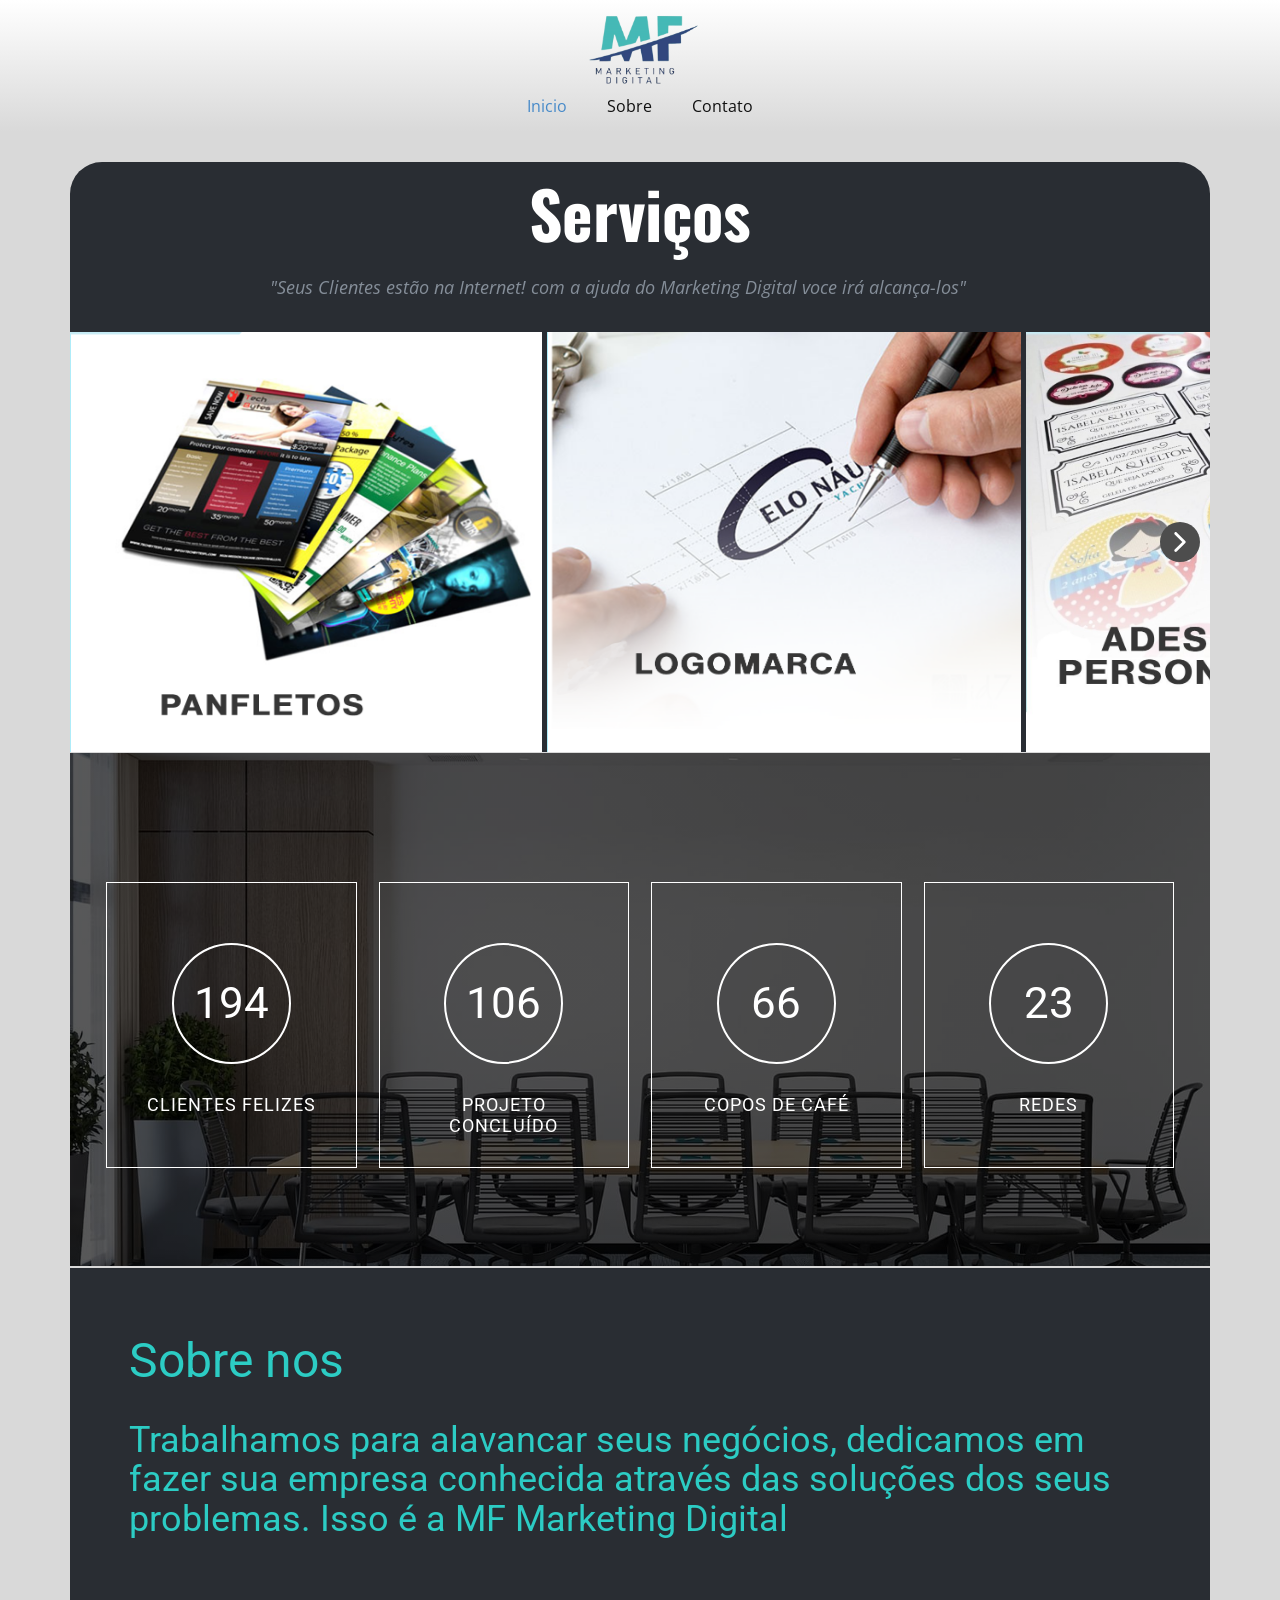
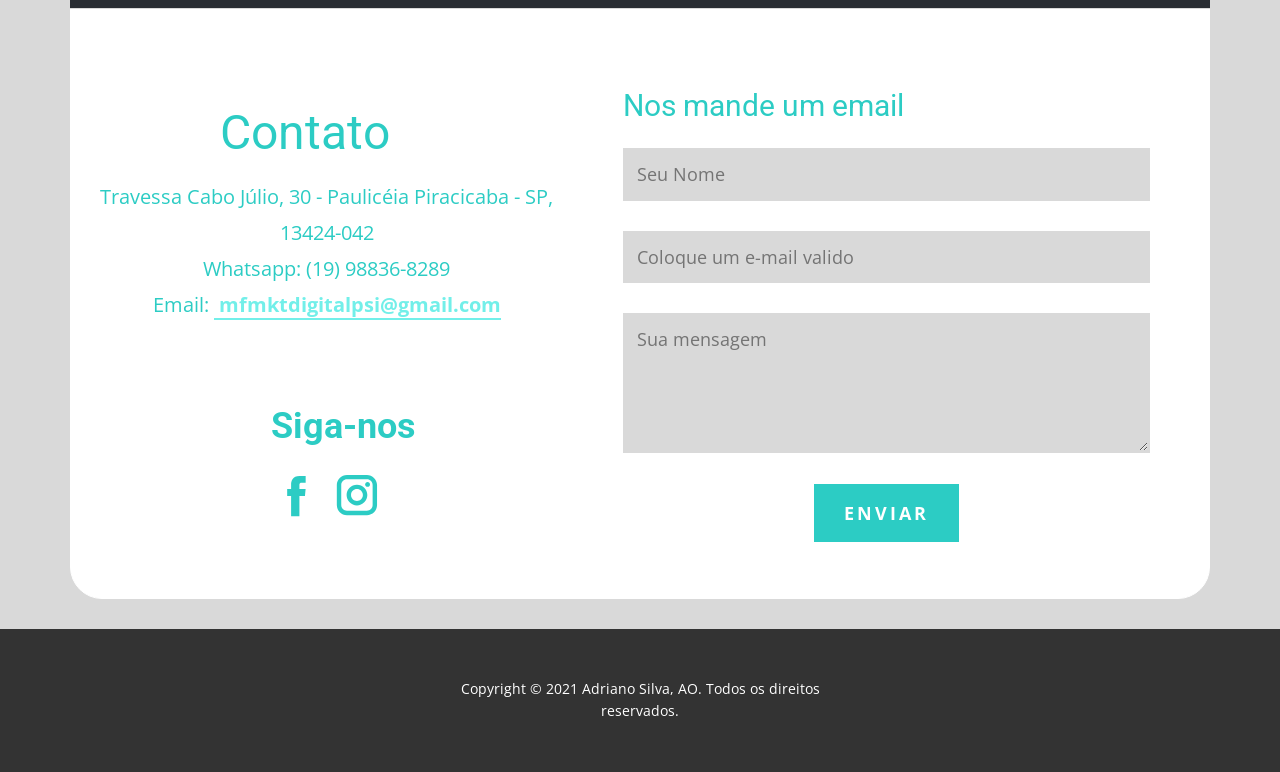
==== Index.html @ 83b1f192 "Add files via upload" ====
<!DOCTYPE html>
<html style="font-size: 16px;"><head>
    <meta name="viewport" content="width=device-width, initial-scale=1.0">
    <meta charset="utf-8">
    <meta name="keywords" content="Serviços, Sobre nos, Trabalhamos para alavancar seus negócios, dedicamos em fazer sua empresa conhecida através das soluções dos seus problemas. Isso é a MF Marketing Digital, ​, Contato, Siga-nos">
    <meta name="description" content="MF - Marketing Digital e publicidade">
    <meta name="page_type" content="np-template-header-footer-from-plugin">
    <title>MF - Marketing Digital</title>
    <link rel="stylesheet" href="MK.css" media="screen">
<link rel="stylesheet" href="MF---Marketing-Digital.css" media="screen">
    <script class="u-script" type="text/javascript" src="jquery.js" defer=""></script>
    <script class="u-script" type="text/javascript" src="MK.js" defer=""></script>
    <meta property="og:title" content="MF - Marketing Digital e publicidade">
    <meta property="og:description" content="MF - Marketing Digital e publicidade">
    <meta property="og:image" content="images/Logo.jpg">
    <link id="u-theme-google-font" rel="stylesheet" href="https://fonts.googleapis.com/css?family=Roboto:100,100i,300,300i,400,400i,500,500i,700,700i,900,900i|Open+Sans:300,300i,400,400i,600,600i,700,700i,800,800i">
    <link id="u-page-google-font" rel="stylesheet" href="https://fonts.googleapis.com/css?family=Oswald:200,300,400,500,600,700">
    
    
    
    
    
    <script type="application/ld+json">{
		"@context": "http://schema.org",
		"@type": "Organization",
		"name": "",
		"logo": "images/Logo-removebg.png"
}</script>
    <meta name="theme-color" content="#478ac9">
    <meta property="og:type" content="website">
  </head>
  <body class="u-body"><header class="u-clearfix u-grey-80 u-header u-sticky u-header" id="sec-25a2"><div class="u-container-style u-expanded-width u-gradient u-group u-shape-rectangle u-group-1">
        <div class="u-container-layout u-valign-middle u-container-layout-1">
          <a href="MF---Marketing-Digital.html#carousel_4447" data-page-id="760018340" class="u-image u-logo u-image-1" data-image-width="704" data-image-height="489" title="Logo">
            <img src="images/Logo-removebg.png" class="u-logo-image u-logo-image-1" data-image-width="115.2498">
          </a>
          <nav class="u-menu u-menu-dropdown u-offcanvas u-menu-1">
            <div class="menu-collapse" style="font-size: 1rem; letter-spacing: 0px;">
              <a class="u-button-style u-custom-left-right-menu-spacing u-custom-padding-bottom u-custom-top-bottom-menu-spacing u-nav-link u-text-active-palette-1-base u-text-hover-palette-2-base" href="#">
                <svg><use xmlns:xlink="http://www.w3.org/1999/xlink" xlink:href="#menu-hamburger"></use></svg>
                <svg version="1.1" xmlns="http://www.w3.org/2000/svg" xmlns:xlink="http://www.w3.org/1999/xlink"><defs><symbol id="menu-hamburger" viewBox="0 0 16 16" style="width: 16px; height: 16px;"><rect y="1" width="16" height="2"></rect><rect y="7" width="16" height="2"></rect><rect y="13" width="16" height="2"></rect>
</symbol>
</defs></svg>
              </a>
            </div>
            <div class="u-custom-menu u-nav-container">
              <ul class="u-nav u-unstyled u-nav-1"><li class="u-nav-item"><a class="u-button-style u-nav-link u-text-active-palette-1-base u-text-hover-palette-2-base" href="MF---Marketing-Digital.html#carousel_4447" data-page-id="760018340" style="padding: 10px 20px;">Inicio</a>
</li><li class="u-nav-item"><a class="u-button-style u-nav-link u-text-active-palette-1-base u-text-hover-palette-2-base" href="MF---Marketing-Digital.html#carousel_a052" data-page-id="760018340" style="padding: 10px 20px;">Sobre</a>
</li><li class="u-nav-item"><a class="u-button-style u-nav-link u-text-active-palette-1-base u-text-hover-palette-2-base" href="MF---Marketing-Digital.html#carousel_92d1" data-page-id="760018340" style="padding: 10px 20px;">Contato</a>
</li></ul>
            </div>
            <div class="u-custom-menu u-nav-container-collapse">
              <div class="u-black u-container-style u-inner-container-layout u-opacity u-opacity-95 u-sidenav">
                <div class="u-sidenav-overflow">
                  <div class="u-menu-close"></div>
                  <ul class="u-align-center u-nav u-popupmenu-items u-unstyled u-nav-2"><li class="u-nav-item"><a class="u-button-style u-nav-link" href="MF---Marketing-Digital.html#carousel_4447" data-page-id="760018340" style="padding: 10px 20px;">Inicio</a>
</li><li class="u-nav-item"><a class="u-button-style u-nav-link" href="MF---Marketing-Digital.html#carousel_a052" data-page-id="760018340" style="padding: 10px 20px;">Sobre</a>
</li><li class="u-nav-item"><a class="u-button-style u-nav-link" href="MF---Marketing-Digital.html#carousel_92d1" data-page-id="760018340" style="padding: 10px 20px;">Contato</a>
</li></ul>
                </div>
              </div>
              <div class="u-black u-menu-overlay u-opacity u-opacity-70"></div>
            </div>
          </nav>
        </div>
      </div></header>
    <section class="u-align-center u-clearfix u-grey-15 u-section-1" id="carousel_4447">
      <div class="u-clearfix u-sheet u-sheet-1">
        <div class="u-container-style u-expanded-width u-group u-palette-5-dark-3 u-radius-32 u-shape-round u-group-1">
          <div class="u-container-layout u-container-layout-1">
            <h1 class="u-custom-font u-font-oswald u-text u-text-default u-text-1"><b>Serviços</b>
            </h1>
            <p class="u-text u-text-palette-5-dark-1 u-text-2"> "Seus Clientes estão na Internet! com a ajuda do Marketing Digital voce irá alcança-los"</p>
            <div class="u-align-left u-expanded-width u-gallery u-layout-horizontal u-lightbox u-show-text-on-hover u-gallery-1" id="carousel-d377">
              <div class="u-gallery-inner u-gallery-inner-1" role="listbox"><div class="u-effect-fade u-gallery-item u-shape-rectangle u-valign-middle u-gallery-item-1"><div class="u-back-slide" data-image-width="1024" data-image-height="911"><img class="u-back-image" src="images/planfletos.png" alt="Planfetos">
</div><div class="u-align-center u-over-slide u-shading u-valign-middle u-over-slide-1"><h3 class="u-gallery-heading" style="text-transform: uppercase; margin-right: auto; margin-left: auto; width: 166px;">Planfetos</h3><p class="u-gallery-text" style="margin-right: auto; margin-left: auto; width: 1100px;"></p>
</div>
</div><div class="u-effect-fade u-gallery-item u-shape-rectangle u-valign-middle u-gallery-item-2"><div class="u-back-slide" data-image-width="1027" data-image-height="910"><img class="u-back-image" src="images/logomarca.png" alt="Logo Marca">
</div><div class="u-align-center u-over-slide u-shading u-valign-middle u-over-slide-2"><h3 class="u-gallery-heading" style="text-transform: uppercase; margin-right: auto; margin-left: auto; width: 188px;">Logo Marca</h3><p class="u-gallery-text" style="margin-right: auto; margin-left: auto; width: 1100px;"></p>
</div>
</div><div class="u-effect-fade u-gallery-item u-shape-rectangle u-valign-middle u-gallery-item-3"><div class="u-back-slide" data-image-width="1080" data-image-height="985"><img class="u-back-image" src="images/adesivos.jpg" alt="Adesivos personalizados">
</div><div class="u-align-center u-over-slide u-shading u-valign-middle u-over-slide-3"><h3 class="u-gallery-heading" style="text-transform: uppercase; margin-right: auto; margin-left: auto; width: 340px;">Adesivos personalizados</h3><p class="u-gallery-text" style="margin-right: auto; margin-left: auto; width: 1100px;"></p>
</div>
</div><div class="u-effect-fade u-gallery-item u-shape-rectangle u-valign-middle u-gallery-item-4"><div class="u-back-slide" data-image-width="1012" data-image-height="896"><img class="u-back-image" src="images/artescartaz.png" alt="Artes">
</div><div class="u-align-center u-over-slide u-shading u-valign-middle u-over-slide-4"><h3 class="u-gallery-heading" style="text-transform: uppercase; margin-right: auto; margin-left: auto; width: 90px;">Artes</h3><p class="u-gallery-text" style="margin-right: auto; margin-left: auto; width: 1100px;"></p>
</div>
</div><div class="u-effect-fade u-gallery-item u-shape-rectangle u-valign-middle u-gallery-item-5"><div class="u-back-slide" data-image-width="1070" data-image-height="899"><img class="u-back-image" src="images/aumentesuasvendas.png" alt="Pubricidade">
</div><div class="u-align-center u-over-slide u-shading u-valign-middle u-over-slide-5"><h3 class="u-gallery-heading" style="text-transform: uppercase; margin-right: auto; margin-left: auto; width: 187px;">Pubricidade</h3><p class="u-gallery-text" style="margin-right: auto; margin-left: auto; width: 1100px;"></p>
</div>
</div><div class="u-effect-fade u-gallery-item u-shape-rectangle u-valign-middle u-gallery-item-6"><div class="u-back-slide" data-image-width="1039" data-image-height="918"><img class="u-back-image" src="images/painelfesta.png" alt="Paineis para festas">
</div><div class="u-align-center u-over-slide u-shading u-valign-middle u-over-slide-6"><h3 class="u-gallery-heading" style="text-transform: uppercase; margin-right: auto; margin-left: auto; width: 304px;">Paineis para festas</h3><p class="u-gallery-text" style="margin-right: auto; margin-left: auto; width: 1100px;"></p>
</div>
</div><div class="u-effect-fade u-gallery-item u-shape-rectangle u-valign-middle u-gallery-item-7"><div class="u-back-slide" data-image-width="1080" data-image-height="901"><img class="u-back-image" src="images/divulgao.png" alt="Marketing digital">
</div><div class="u-align-center u-over-slide u-shading u-valign-middle u-over-slide-7"><h3 class="u-gallery-heading" style="text-transform: uppercase; margin-right: auto; margin-left: auto; width: 284px;">Marketing digital</h3><p class="u-gallery-text" style="margin-right: auto; margin-left: auto; width: 1100px;"></p>
</div>
</div><div class="u-effect-fade u-gallery-item u-shape-rectangle u-valign-middle u-gallery-item-8"><div class="u-back-slide" data-image-width="1080" data-image-height="903"><img class="u-back-image" src="images/market.png" alt="Gerenciamento de redes">
</div><div class="u-align-center u-over-slide u-shading u-valign-middle u-over-slide-8"><h3 class="u-gallery-heading" style="text-transform: uppercase; margin-right: auto; margin-left: auto; width: 340px;">Gerenciamento de redes</h3><p class="u-gallery-text" style="margin-right: auto; margin-left: auto; width: 1100px;"></p>
</div>
</div><div class="u-effect-fade u-gallery-item u-shape-rectangle u-valign-middle u-gallery-item-9"><div class="u-back-slide" data-image-width="1080" data-image-height="901"><img class="u-back-image" src="images/divulgao.png" alt="divulgação certa">
</div><div class="u-align-center u-over-slide u-shading u-valign-middle u-over-slide-9"><h3 class="u-gallery-heading" style="text-transform: uppercase; margin-right: auto; margin-left: auto; width: 279px;">divulgação certa</h3><p class="u-gallery-text" style="margin-right: auto; margin-left: auto; width: 1100px;"></p>
</div>
</div></div>
              <a class="u-absolute-vcenter u-gallery-nav u-gallery-nav-prev u-grey-70 u-icon-circle u-opacity u-opacity-70 u-spacing-10 u-text-white u-gallery-nav-1" href="#" role="button">
                <span aria-hidden="true">
                  <svg viewBox="0 0 451.847 451.847"><path d="M97.141,225.92c0-8.095,3.091-16.192,9.259-22.366L300.689,9.27c12.359-12.359,32.397-12.359,44.751,0
c12.354,12.354,12.354,32.388,0,44.748L173.525,225.92l171.903,171.909c12.354,12.354,12.354,32.391,0,44.744
c-12.354,12.365-32.386,12.365-44.745,0l-194.29-194.281C100.226,242.115,97.141,234.018,97.141,225.92z"></path></svg>
                </span>
                <span class="sr-only">
                  <svg viewBox="0 0 451.847 451.847"><path d="M97.141,225.92c0-8.095,3.091-16.192,9.259-22.366L300.689,9.27c12.359-12.359,32.397-12.359,44.751,0
c12.354,12.354,12.354,32.388,0,44.748L173.525,225.92l171.903,171.909c12.354,12.354,12.354,32.391,0,44.744
c-12.354,12.365-32.386,12.365-44.745,0l-194.29-194.281C100.226,242.115,97.141,234.018,97.141,225.92z"></path></svg>
                </span>
              </a>
              <a class="u-absolute-vcenter u-gallery-nav u-gallery-nav-next u-grey-70 u-icon-circle u-opacity u-opacity-70 u-spacing-10 u-text-white u-gallery-nav-2" href="#" role="button">
                <span aria-hidden="true">
                  <svg viewBox="0 0 451.846 451.847"><path d="M345.441,248.292L151.154,442.573c-12.359,12.365-32.397,12.365-44.75,0c-12.354-12.354-12.354-32.391,0-44.744
L278.318,225.92L106.409,54.017c-12.354-12.359-12.354-32.394,0-44.748c12.354-12.359,32.391-12.359,44.75,0l194.287,194.284
c6.177,6.18,9.262,14.271,9.262,22.366C354.708,234.018,351.617,242.115,345.441,248.292z"></path></svg>
                </span>
                <span class="sr-only">
                  <svg viewBox="0 0 451.846 451.847"><path d="M345.441,248.292L151.154,442.573c-12.359,12.365-32.397,12.365-44.75,0c-12.354-12.354-12.354-32.391,0-44.744
L278.318,225.92L106.409,54.017c-12.354-12.359-12.354-32.394,0-44.748c12.354-12.359,32.391-12.359,44.75,0l194.287,194.284
c6.177,6.18,9.262,14.271,9.262,22.366C354.708,234.018,351.617,242.115,345.441,248.292z"></path></svg>
                </span>
              </a>
            </div>
          </div>
        </div>
      </div>
    </section>
    <section class="u-align-center u-border-1 u-border-grey-15 u-clearfix u-grey-15 u-section-2" src="" id="carousel_093f">
      <div class="u-clearfix u-image u-shading u-sheet u-valign-middle-md u-image-1" data-image-width="1920" data-image-height="960">
        <div class="u-expanded-width-md u-expanded-width-sm u-expanded-width-xs u-list u-list-1">
          <div class="u-repeater u-repeater-1">
            <div class="u-align-center u-border-1 u-border-white u-container-style u-list-item u-repeater-item u-shape-rectangle">
              <div class="u-container-layout u-similar-container u-valign-middle-sm u-valign-middle-xs u-container-layout-1">
                <div class="u-border-2 u-border-white u-container-style u-group u-shape-circle u-group-1">
                  <div class="u-container-layout u-valign-middle u-container-layout-2">
                    <h3 class="u-align-center u-text u-text-default u-text-1" data-animation-name="counter" data-animation-event="scroll" data-animation-duration="3000">288</h3>
                  </div>
                </div>
                <h5 class="u-text u-text-default u-text-2">Clientes Felizes</h5>
              </div>
            </div>
            <div class="u-align-center u-border-1 u-border-white u-container-style u-list-item u-repeater-item u-shape-rectangle">
              <div class="u-container-layout u-similar-container u-valign-middle-sm u-valign-middle-xs u-container-layout-3">
                <div class="u-border-2 u-border-white u-container-style u-group u-shape-circle u-group-2">
                  <div class="u-container-layout u-valign-middle u-container-layout-4">
                    <h3 class="u-align-center u-text u-text-default u-text-3" data-animation-name="counter" data-animation-event="scroll" data-animation-duration="3000">158</h3>
                  </div>
                </div>
                <h5 class="u-text u-text-default u-text-4"> Projeto Concluído</h5>
              </div>
            </div>
            <div class="u-align-center u-border-1 u-border-white u-container-style u-list-item u-repeater-item u-shape-rectangle">
              <div class="u-container-layout u-similar-container u-valign-middle-sm u-valign-middle-xs u-container-layout-5">
                <div class="u-border-2 u-border-white u-container-style u-group u-shape-circle u-group-3">
                  <div class="u-container-layout u-valign-middle u-container-layout-6">
                    <h3 class="u-align-center u-text u-text-default u-text-5" data-animation-name="counter" data-animation-event="scroll" data-animation-duration="3000">98</h3>
                  </div>
                </div>
                <h5 class="u-text u-text-default u-text-6"> Copos de café</h5>
              </div>
            </div>
            <div class="u-align-center u-border-1 u-border-white u-container-style u-list-item u-repeater-item u-shape-rectangle">
              <div class="u-container-layout u-similar-container u-valign-middle-sm u-valign-middle-xs u-container-layout-7">
                <div class="u-border-2 u-border-white u-container-style u-group u-shape-circle u-group-4">
                  <div class="u-container-layout u-valign-middle u-container-layout-8">
                    <h3 class="u-align-center u-text u-text-default u-text-7" data-animation-name="counter" data-animation-event="scroll" data-animation-duration="3000">34</h3>
                  </div>
                </div>
                <h5 class="u-text u-text-default u-text-8">Redes</h5>
              </div>
            </div>
          </div>
        </div>
      </div>
    </section>
    <section class="u-clearfix u-grey-15 u-section-3" id="carousel_a052">
      <div class="u-clearfix u-sheet u-valign-middle u-sheet-1">
        <div class="u-clearfix u-expanded-width u-layout-wrap u-palette-5-dark-3 u-layout-wrap-1">
          <div class="u-gutter-0 u-layout">
            <div class="u-layout-row">
              <div class="u-container-style u-layout-cell u-size-60 u-layout-cell-1">
                <div class="u-container-layout u-container-layout-1">
                  <h1 class="u-text u-text-default u-text-palette-4-base u-text-1">Sobre nos</h1>
                  <h2 class="u-text u-text-palette-4-base u-text-2">Trabalhamos para alavancar seus negócios, dedicamos em fazer sua empresa conhecida através das soluções dos seus problemas. Isso é a MF Marketing Digital</h2>
                </div>
              </div>
            </div>
          </div>
        </div>
      </div>
    </section>
    <section class="u-clearfix u-grey-15 u-section-4" id="carousel_92d1">
      <div class="u-clearfix u-sheet u-sheet-1">
        <div class="u-border-1 u-border-white u-container-style u-expanded-width-sm u-expanded-width-xs u-group u-radius-32 u-shape-round u-white u-group-1">
          <div class="u-container-layout u-container-layout-1"></div>
        </div>
        <div class="u-clearfix u-expanded-width u-gutter-0 u-layout-wrap u-white u-layout-wrap-1">
          <div class="u-gutter-0 u-layout" style="">
            <div class="u-layout-row" style="">
              <div class="u-align-left u-container-style u-layout-cell u-shape-rectangle u-size-27 u-layout-cell-1">
                <div class="u-container-layout u-container-layout-2">
                  <h2 class="u-text u-text-palette-4-base u-text-1"></h2>
                  <h1 class="u-text u-text-default u-text-palette-4-base u-text-2">Contato</h1>
                  <p class="u-align-center u-text u-text-palette-4-base u-text-3">Travessa Cabo Júlio, 30 - Paulicéia Piracicaba - SP, 13424-042<br>Whatsapp: (19) 98836-8289<br>Email:&nbsp;<a href="mailto:mfmktdigitalpsi@gmail.com" class="u-active-none u-border-2 u-border-active-palette-4-base u-border-hover-palette-4-base u-border-palette-4-light-1 u-btn u-button-link u-button-style u-hover-none u-none u-text-active-palette-4-base u-text-hover-palette-4-base u-text-palette-4-light-1 u-btn-1"> mfmktdigitalpsi@gmail.com</a>
                  </p>
                  <h2 class="u-text u-text-default u-text-palette-4-base u-text-4">Siga-nos</h2>
                  <div class="u-align-left-lg u-align-left-md u-align-left-xl u-social-icons u-spacing-10 u-social-icons-1">
                    <a class="u-social-url" target="_blank" href="https://www.facebook.com/MFmktdital" title="Facebook"><span class="u-icon u-icon-circle u-social-facebook u-social-icon u-text-palette-4-base u-icon-1">
                    <svg class="u-svg-link" preserveAspectRatio="xMidYMin slice" viewBox="0 0 112 112" style=""><use xmlns:xlink="http://www.w3.org/1999/xlink" xlink:href="#svg-87ce"></use></svg>
                    <svg x="0px" y="0px" viewBox="0 0 112 112" id="svg-87ce" class="u-svg-content"><path d="M75.5,28.8H65.4c-1.5,0-4,0.9-4,4.3v9.4h13.9l-1.5,15.8H61.4v45.1H42.8V58.3h-8.8V42.4h8.8V32.2 c0-7.4,3.4-18.8,18.8-18.8h13.8v15.4H75.5z"></path></svg>
                  </span>
                    </a>
                    <a class="u-social-url" target="_blank" href="https://www.instagram.com/agenciamf__/" title="Instagram"><span class="u-icon u-icon-circle u-social-icon u-social-instagram u-text-palette-4-base u-icon-2">
                    <svg class="u-svg-link" preserveAspectRatio="xMidYMin slice" viewBox="0 0 112 112" style=""><use xmlns:xlink="http://www.w3.org/1999/xlink" xlink:href="#svg-694e"></use></svg>
                    <svg x="0px" y="0px" viewBox="0 0 112 112" id="svg-694e" class="u-svg-content"><path d="M55.9,32.9c-12.8,0-23.2,10.4-23.2,23.2s10.4,23.2,23.2,23.2s23.2-10.4,23.2-23.2S68.7,32.9,55.9,32.9z M55.9,69.4c-7.4,0-13.3-6-13.3-13.3c-0.1-7.4,6-13.3,13.3-13.3s13.3,6,13.3,13.3C69.3,63.5,63.3,69.4,55.9,69.4z"></path><path d="M79.7,26.8c-3,0-5.4,2.5-5.4,5.4s2.5,5.4,5.4,5.4c3,0,5.4-2.5,5.4-5.4S82.7,26.8,79.7,26.8z"></path><path d="M78.2,11H33.5C21,11,10.8,21.3,10.8,33.7v44.7c0,12.6,10.2,22.8,22.7,22.8h44.7c12.6,0,22.7-10.2,22.7-22.7 V33.7C100.8,21.1,90.6,11,78.2,11z M91,78.4c0,7.1-5.8,12.8-12.8,12.8H33.5c-7.1,0-12.8-5.8-12.8-12.8V33.7 c0-7.1,5.8-12.8,12.8-12.8h44.7c7.1,0,12.8,5.8,12.8,12.8V78.4z"></path></svg>
                  </span>
                    </a>
                  </div>
                </div>
              </div>
              <div class="u-align-left u-container-style u-layout-cell u-shape-rectangle u-size-33 u-white u-layout-cell-2">
                <div class="u-border-11 u-border-white u-container-layout u-container-layout-3">
                  <h3 class="u-text u-text-default-lg u-text-default-md u-text-default-xl u-text-palette-4-base u-text-5"> Nos mande um email</h3>
                  <div class="u-form u-form-1">
                    <form action="https://formspree.io/f/mbjqaern" method="POST" class="u-clearfix u-form-spacing-30 u-form-vertical u-inner-form" style="padding: 0px;" source="custom" name="form">
                      <div class="u-form-group u-form-name">
                        <label for="name-3b9a" class="u-form-control-hidden u-label" wfd-invisible="true">Name</label>
                        <input type="text" placeholder="Seu Nome" id="name-3b9a" name="nome" class="u-border-2 u-border-grey-15 u-grey-15 u-input u-input-rectangle u-input-1" required="">
                      </div>
                      <div class="u-form-email u-form-group">
                        <label for="email-3b9a" class="u-form-control-hidden u-label" wfd-invisible="true">Email</label>
                        <input type="email" placeholder="Coloque um e-mail valido" id="email-3b9a" name="email" class="u-border-2 u-border-grey-15 u-grey-15 u-input u-input-rectangle u-input-2" required="">
                      </div>
                      <div class="u-form-group u-form-message">
                        <label for="message-3b9a" class="u-form-control-hidden u-label" wfd-invisible="true">Message</label>
                        <textarea placeholder="Sua mensagem" rows="4" cols="50" id="message-3b9a" name="Mensagem" class="u-border-2 u-border-grey-15 u-grey-15 u-input u-input-rectangle u-input-3" required=""></textarea>
                      </div>
                      <div class="u-align-center u-form-group u-form-submit">
                        <a href="#" class="u-active-palette-4-light-1 u-border-0 u-btn u-btn-submit u-button-style u-hover-palette-4-light-1 u-palette-4-base u-text-body-alt-color u-btn-2">Enviar</a>
                        <input type="submit" value="submit" class="u-form-control-hidden" wfd-invisible="true">
                      </div>
                      <div class="u-form-send-message u-form-send-success" wfd-invisible="true"> Thank you! Your message has been sent. </div>
                      <div class="u-form-send-error u-form-send-message" wfd-invisible="true"> Unable to send your message. Please fix errors then try again. </div>
                      <input type="hidden" value="" name="recaptchaResponse" wfd-invisible="true">
                    </form>
                  </div>
                </div>
              </div>
            </div>
          </div>
        </div>
      </div>
    </section>
    
    
    <footer class="u-align-center u-clearfix u-footer u-grey-80 u-footer" id="sec-894a"><div class="u-clearfix u-sheet u-sheet-1">
        <p class="u-small-text u-text u-text-variant u-text-1"> Copyright © 2021 Adriano Silva, AO. Todos os direitos reservados.</p>
      </div></footer>
    </body></html>
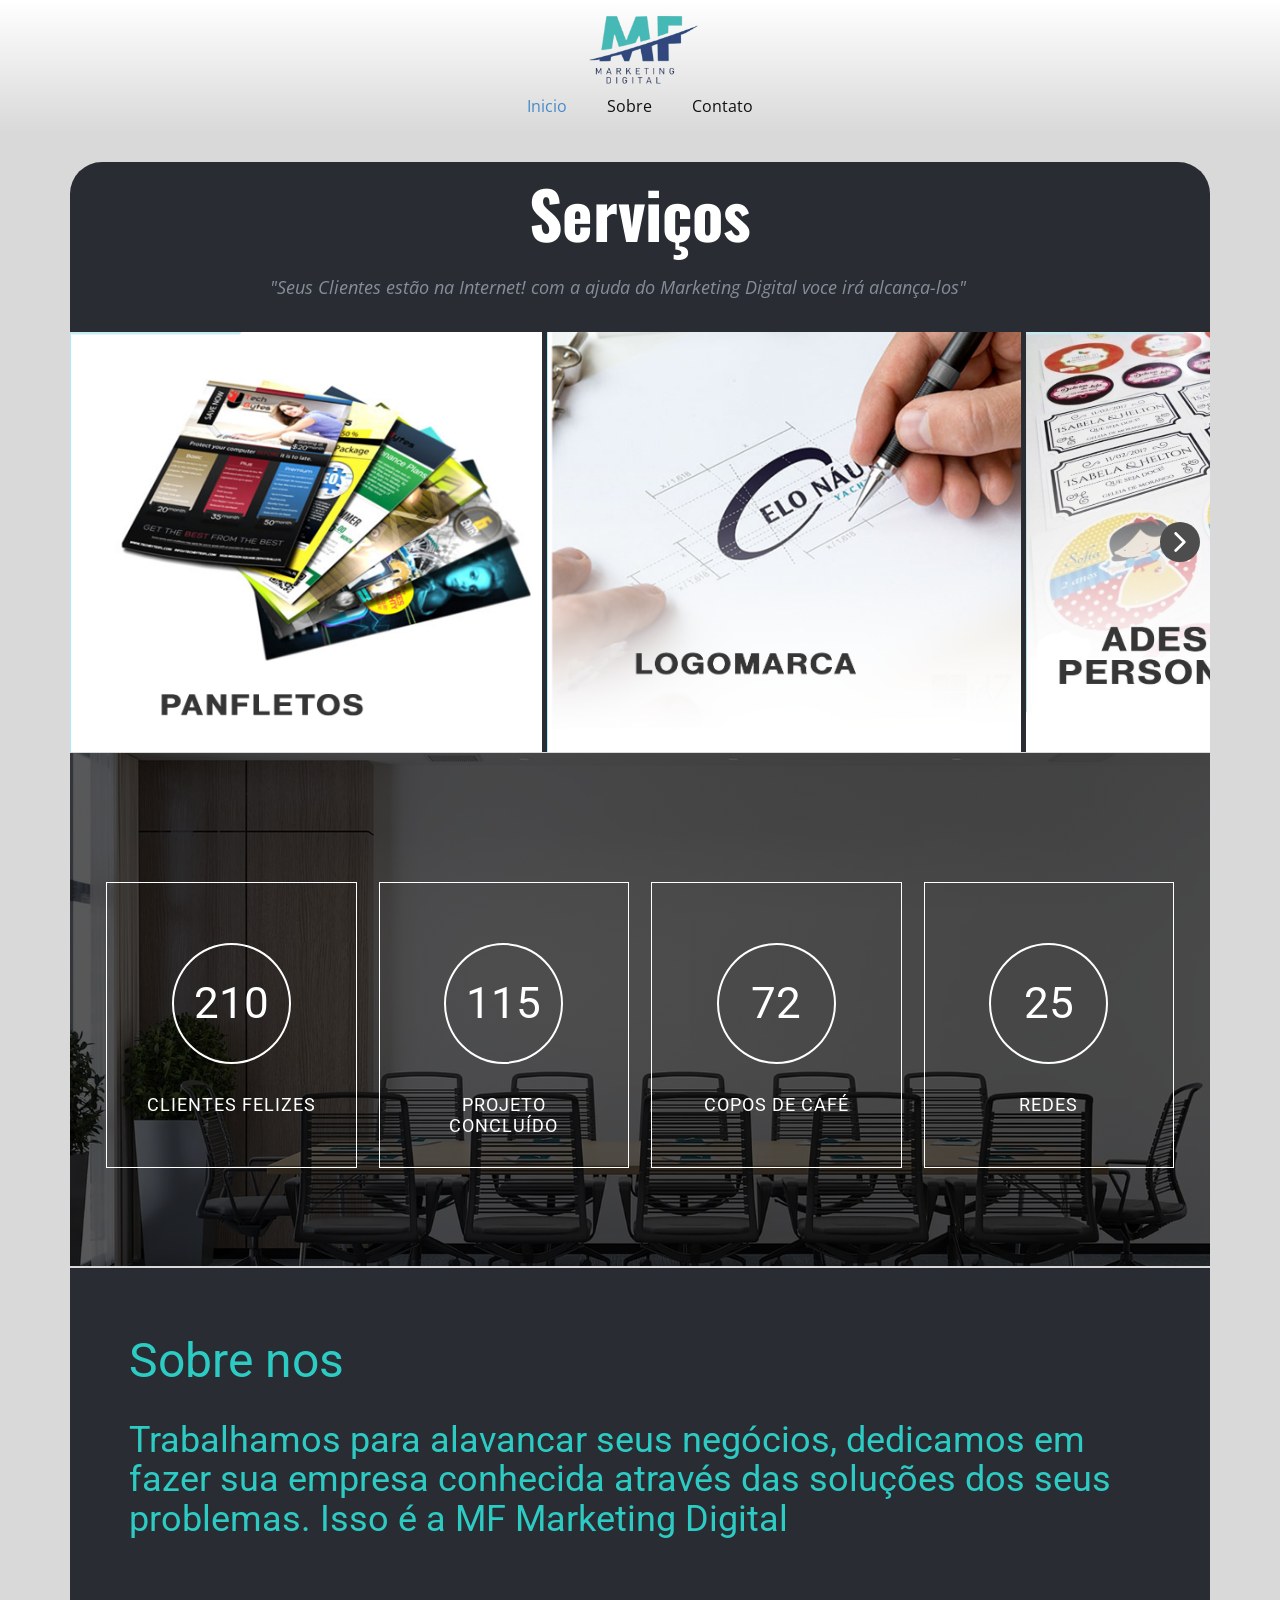
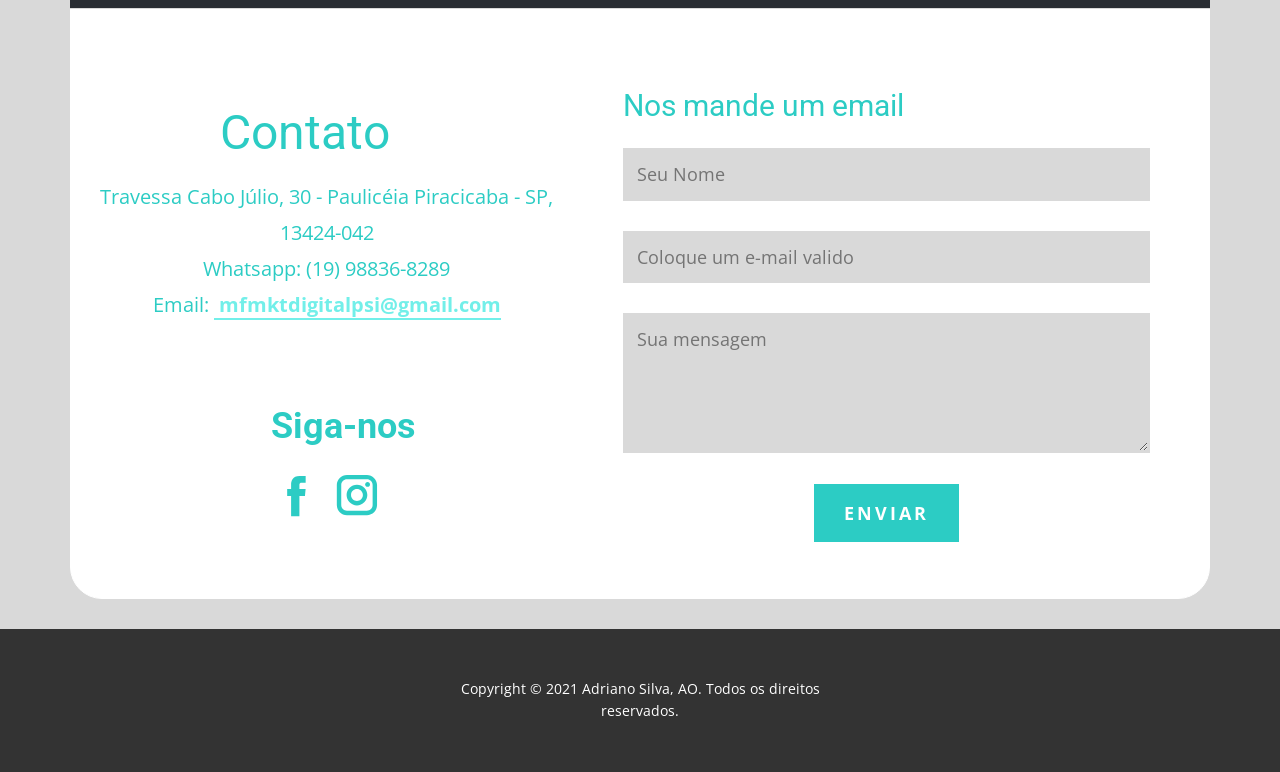
==== commit 1610bec6: "Add files via upload" ====
--- a/Index.html
+++ b/Index.html
@@ -1,263 +1,263 @@
-<!DOCTYPE html>
-<html style="font-size: 16px;"><head>
-    <meta name="viewport" content="width=device-width, initial-scale=1.0">
-    <meta charset="utf-8">
-    <meta name="keywords" content="Serviços, Sobre nos, Trabalhamos para alavancar seus negócios, dedicamos em fazer sua empresa conhecida através das soluções dos seus problemas. Isso é a MF Marketing Digital, ​, Contato, Siga-nos">
-    <meta name="description" content="MF - Marketing Digital e publicidade">
-    <meta name="page_type" content="np-template-header-footer-from-plugin">
-    <title>MF - Marketing Digital</title>
-    <link rel="stylesheet" href="MK.css" media="screen">
-<link rel="stylesheet" href="MF---Marketing-Digital.css" media="screen">
-    <script class="u-script" type="text/javascript" src="jquery.js" defer=""></script>
-    <script class="u-script" type="text/javascript" src="MK.js" defer=""></script>
-    <meta property="og:title" content="MF - Marketing Digital e publicidade">
-    <meta property="og:description" content="MF - Marketing Digital e publicidade">
-    <meta property="og:image" content="images/Logo.jpg">
-    <link id="u-theme-google-font" rel="stylesheet" href="https://fonts.googleapis.com/css?family=Roboto:100,100i,300,300i,400,400i,500,500i,700,700i,900,900i|Open+Sans:300,300i,400,400i,600,600i,700,700i,800,800i">
-    <link id="u-page-google-font" rel="stylesheet" href="https://fonts.googleapis.com/css?family=Oswald:200,300,400,500,600,700">
-    
-    
-    
-    
-    
-    <script type="application/ld+json">{
-		"@context": "http://schema.org",
-		"@type": "Organization",
-		"name": "",
-		"logo": "images/Logo-removebg.png"
-}</script>
-    <meta name="theme-color" content="#478ac9">
-    <meta property="og:type" content="website">
-  </head>
-  <body class="u-body"><header class="u-clearfix u-grey-80 u-header u-sticky u-header" id="sec-25a2"><div class="u-container-style u-expanded-width u-gradient u-group u-shape-rectangle u-group-1">
-        <div class="u-container-layout u-valign-middle u-container-layout-1">
-          <a href="MF---Marketing-Digital.html#carousel_4447" data-page-id="760018340" class="u-image u-logo u-image-1" data-image-width="704" data-image-height="489" title="Logo">
-            <img src="images/Logo-removebg.png" class="u-logo-image u-logo-image-1" data-image-width="115.2498">
-          </a>
-          <nav class="u-menu u-menu-dropdown u-offcanvas u-menu-1">
-            <div class="menu-collapse" style="font-size: 1rem; letter-spacing: 0px;">
-              <a class="u-button-style u-custom-left-right-menu-spacing u-custom-padding-bottom u-custom-top-bottom-menu-spacing u-nav-link u-text-active-palette-1-base u-text-hover-palette-2-base" href="#">
-                <svg><use xmlns:xlink="http://www.w3.org/1999/xlink" xlink:href="#menu-hamburger"></use></svg>
-                <svg version="1.1" xmlns="http://www.w3.org/2000/svg" xmlns:xlink="http://www.w3.org/1999/xlink"><defs><symbol id="menu-hamburger" viewBox="0 0 16 16" style="width: 16px; height: 16px;"><rect y="1" width="16" height="2"></rect><rect y="7" width="16" height="2"></rect><rect y="13" width="16" height="2"></rect>
-</symbol>
-</defs></svg>
-              </a>
-            </div>
-            <div class="u-custom-menu u-nav-container">
-              <ul class="u-nav u-unstyled u-nav-1"><li class="u-nav-item"><a class="u-button-style u-nav-link u-text-active-palette-1-base u-text-hover-palette-2-base" href="MF---Marketing-Digital.html#carousel_4447" data-page-id="760018340" style="padding: 10px 20px;">Inicio</a>
-</li><li class="u-nav-item"><a class="u-button-style u-nav-link u-text-active-palette-1-base u-text-hover-palette-2-base" href="MF---Marketing-Digital.html#carousel_a052" data-page-id="760018340" style="padding: 10px 20px;">Sobre</a>
-</li><li class="u-nav-item"><a class="u-button-style u-nav-link u-text-active-palette-1-base u-text-hover-palette-2-base" href="MF---Marketing-Digital.html#carousel_92d1" data-page-id="760018340" style="padding: 10px 20px;">Contato</a>
-</li></ul>
-            </div>
-            <div class="u-custom-menu u-nav-container-collapse">
-              <div class="u-black u-container-style u-inner-container-layout u-opacity u-opacity-95 u-sidenav">
-                <div class="u-sidenav-overflow">
-                  <div class="u-menu-close"></div>
-                  <ul class="u-align-center u-nav u-popupmenu-items u-unstyled u-nav-2"><li class="u-nav-item"><a class="u-button-style u-nav-link" href="MF---Marketing-Digital.html#carousel_4447" data-page-id="760018340" style="padding: 10px 20px;">Inicio</a>
-</li><li class="u-nav-item"><a class="u-button-style u-nav-link" href="MF---Marketing-Digital.html#carousel_a052" data-page-id="760018340" style="padding: 10px 20px;">Sobre</a>
-</li><li class="u-nav-item"><a class="u-button-style u-nav-link" href="MF---Marketing-Digital.html#carousel_92d1" data-page-id="760018340" style="padding: 10px 20px;">Contato</a>
-</li></ul>
-                </div>
-              </div>
-              <div class="u-black u-menu-overlay u-opacity u-opacity-70"></div>
-            </div>
-          </nav>
-        </div>
-      </div></header>
-    <section class="u-align-center u-clearfix u-grey-15 u-section-1" id="carousel_4447">
-      <div class="u-clearfix u-sheet u-sheet-1">
-        <div class="u-container-style u-expanded-width u-group u-palette-5-dark-3 u-radius-32 u-shape-round u-group-1">
-          <div class="u-container-layout u-container-layout-1">
-            <h1 class="u-custom-font u-font-oswald u-text u-text-default u-text-1"><b>Serviços</b>
-            </h1>
-            <p class="u-text u-text-palette-5-dark-1 u-text-2"> "Seus Clientes estão na Internet! com a ajuda do Marketing Digital voce irá alcança-los"</p>
-            <div class="u-align-left u-expanded-width u-gallery u-layout-horizontal u-lightbox u-show-text-on-hover u-gallery-1" id="carousel-d377">
-              <div class="u-gallery-inner u-gallery-inner-1" role="listbox"><div class="u-effect-fade u-gallery-item u-shape-rectangle u-valign-middle u-gallery-item-1"><div class="u-back-slide" data-image-width="1024" data-image-height="911"><img class="u-back-image" src="images/planfletos.png" alt="Planfetos">
-</div><div class="u-align-center u-over-slide u-shading u-valign-middle u-over-slide-1"><h3 class="u-gallery-heading" style="text-transform: uppercase; margin-right: auto; margin-left: auto; width: 166px;">Planfetos</h3><p class="u-gallery-text" style="margin-right: auto; margin-left: auto; width: 1100px;"></p>
-</div>
-</div><div class="u-effect-fade u-gallery-item u-shape-rectangle u-valign-middle u-gallery-item-2"><div class="u-back-slide" data-image-width="1027" data-image-height="910"><img class="u-back-image" src="images/logomarca.png" alt="Logo Marca">
-</div><div class="u-align-center u-over-slide u-shading u-valign-middle u-over-slide-2"><h3 class="u-gallery-heading" style="text-transform: uppercase; margin-right: auto; margin-left: auto; width: 188px;">Logo Marca</h3><p class="u-gallery-text" style="margin-right: auto; margin-left: auto; width: 1100px;"></p>
-</div>
-</div><div class="u-effect-fade u-gallery-item u-shape-rectangle u-valign-middle u-gallery-item-3"><div class="u-back-slide" data-image-width="1080" data-image-height="985"><img class="u-back-image" src="images/adesivos.jpg" alt="Adesivos personalizados">
-</div><div class="u-align-center u-over-slide u-shading u-valign-middle u-over-slide-3"><h3 class="u-gallery-heading" style="text-transform: uppercase; margin-right: auto; margin-left: auto; width: 340px;">Adesivos personalizados</h3><p class="u-gallery-text" style="margin-right: auto; margin-left: auto; width: 1100px;"></p>
-</div>
-</div><div class="u-effect-fade u-gallery-item u-shape-rectangle u-valign-middle u-gallery-item-4"><div class="u-back-slide" data-image-width="1012" data-image-height="896"><img class="u-back-image" src="images/artescartaz.png" alt="Artes">
-</div><div class="u-align-center u-over-slide u-shading u-valign-middle u-over-slide-4"><h3 class="u-gallery-heading" style="text-transform: uppercase; margin-right: auto; margin-left: auto; width: 90px;">Artes</h3><p class="u-gallery-text" style="margin-right: auto; margin-left: auto; width: 1100px;"></p>
-</div>
-</div><div class="u-effect-fade u-gallery-item u-shape-rectangle u-valign-middle u-gallery-item-5"><div class="u-back-slide" data-image-width="1070" data-image-height="899"><img class="u-back-image" src="images/aumentesuasvendas.png" alt="Pubricidade">
-</div><div class="u-align-center u-over-slide u-shading u-valign-middle u-over-slide-5"><h3 class="u-gallery-heading" style="text-transform: uppercase; margin-right: auto; margin-left: auto; width: 187px;">Pubricidade</h3><p class="u-gallery-text" style="margin-right: auto; margin-left: auto; width: 1100px;"></p>
-</div>
-</div><div class="u-effect-fade u-gallery-item u-shape-rectangle u-valign-middle u-gallery-item-6"><div class="u-back-slide" data-image-width="1039" data-image-height="918"><img class="u-back-image" src="images/painelfesta.png" alt="Paineis para festas">
-</div><div class="u-align-center u-over-slide u-shading u-valign-middle u-over-slide-6"><h3 class="u-gallery-heading" style="text-transform: uppercase; margin-right: auto; margin-left: auto; width: 304px;">Paineis para festas</h3><p class="u-gallery-text" style="margin-right: auto; margin-left: auto; width: 1100px;"></p>
-</div>
-</div><div class="u-effect-fade u-gallery-item u-shape-rectangle u-valign-middle u-gallery-item-7"><div class="u-back-slide" data-image-width="1080" data-image-height="901"><img class="u-back-image" src="images/divulgao.png" alt="Marketing digital">
-</div><div class="u-align-center u-over-slide u-shading u-valign-middle u-over-slide-7"><h3 class="u-gallery-heading" style="text-transform: uppercase; margin-right: auto; margin-left: auto; width: 284px;">Marketing digital</h3><p class="u-gallery-text" style="margin-right: auto; margin-left: auto; width: 1100px;"></p>
-</div>
-</div><div class="u-effect-fade u-gallery-item u-shape-rectangle u-valign-middle u-gallery-item-8"><div class="u-back-slide" data-image-width="1080" data-image-height="903"><img class="u-back-image" src="images/market.png" alt="Gerenciamento de redes">
-</div><div class="u-align-center u-over-slide u-shading u-valign-middle u-over-slide-8"><h3 class="u-gallery-heading" style="text-transform: uppercase; margin-right: auto; margin-left: auto; width: 340px;">Gerenciamento de redes</h3><p class="u-gallery-text" style="margin-right: auto; margin-left: auto; width: 1100px;"></p>
-</div>
-</div><div class="u-effect-fade u-gallery-item u-shape-rectangle u-valign-middle u-gallery-item-9"><div class="u-back-slide" data-image-width="1080" data-image-height="901"><img class="u-back-image" src="images/divulgao.png" alt="divulgação certa">
-</div><div class="u-align-center u-over-slide u-shading u-valign-middle u-over-slide-9"><h3 class="u-gallery-heading" style="text-transform: uppercase; margin-right: auto; margin-left: auto; width: 279px;">divulgação certa</h3><p class="u-gallery-text" style="margin-right: auto; margin-left: auto; width: 1100px;"></p>
-</div>
-</div></div>
-              <a class="u-absolute-vcenter u-gallery-nav u-gallery-nav-prev u-grey-70 u-icon-circle u-opacity u-opacity-70 u-spacing-10 u-text-white u-gallery-nav-1" href="#" role="button">
-                <span aria-hidden="true">
-                  <svg viewBox="0 0 451.847 451.847"><path d="M97.141,225.92c0-8.095,3.091-16.192,9.259-22.366L300.689,9.27c12.359-12.359,32.397-12.359,44.751,0
-c12.354,12.354,12.354,32.388,0,44.748L173.525,225.92l171.903,171.909c12.354,12.354,12.354,32.391,0,44.744
-c-12.354,12.365-32.386,12.365-44.745,0l-194.29-194.281C100.226,242.115,97.141,234.018,97.141,225.92z"></path></svg>
-                </span>
-                <span class="sr-only">
-                  <svg viewBox="0 0 451.847 451.847"><path d="M97.141,225.92c0-8.095,3.091-16.192,9.259-22.366L300.689,9.27c12.359-12.359,32.397-12.359,44.751,0
-c12.354,12.354,12.354,32.388,0,44.748L173.525,225.92l171.903,171.909c12.354,12.354,12.354,32.391,0,44.744
-c-12.354,12.365-32.386,12.365-44.745,0l-194.29-194.281C100.226,242.115,97.141,234.018,97.141,225.92z"></path></svg>
-                </span>
-              </a>
-              <a class="u-absolute-vcenter u-gallery-nav u-gallery-nav-next u-grey-70 u-icon-circle u-opacity u-opacity-70 u-spacing-10 u-text-white u-gallery-nav-2" href="#" role="button">
-                <span aria-hidden="true">
-                  <svg viewBox="0 0 451.846 451.847"><path d="M345.441,248.292L151.154,442.573c-12.359,12.365-32.397,12.365-44.75,0c-12.354-12.354-12.354-32.391,0-44.744
-L278.318,225.92L106.409,54.017c-12.354-12.359-12.354-32.394,0-44.748c12.354-12.359,32.391-12.359,44.75,0l194.287,194.284
-c6.177,6.18,9.262,14.271,9.262,22.366C354.708,234.018,351.617,242.115,345.441,248.292z"></path></svg>
-                </span>
-                <span class="sr-only">
-                  <svg viewBox="0 0 451.846 451.847"><path d="M345.441,248.292L151.154,442.573c-12.359,12.365-32.397,12.365-44.75,0c-12.354-12.354-12.354-32.391,0-44.744
-L278.318,225.92L106.409,54.017c-12.354-12.359-12.354-32.394,0-44.748c12.354-12.359,32.391-12.359,44.75,0l194.287,194.284
-c6.177,6.18,9.262,14.271,9.262,22.366C354.708,234.018,351.617,242.115,345.441,248.292z"></path></svg>
-                </span>
-              </a>
-            </div>
-          </div>
-        </div>
-      </div>
-    </section>
-    <section class="u-align-center u-border-1 u-border-grey-15 u-clearfix u-grey-15 u-section-2" src="" id="carousel_093f">
-      <div class="u-clearfix u-image u-shading u-sheet u-valign-middle-md u-image-1" data-image-width="1920" data-image-height="960">
-        <div class="u-expanded-width-md u-expanded-width-sm u-expanded-width-xs u-list u-list-1">
-          <div class="u-repeater u-repeater-1">
-            <div class="u-align-center u-border-1 u-border-white u-container-style u-list-item u-repeater-item u-shape-rectangle">
-              <div class="u-container-layout u-similar-container u-valign-middle-sm u-valign-middle-xs u-container-layout-1">
-                <div class="u-border-2 u-border-white u-container-style u-group u-shape-circle u-group-1">
-                  <div class="u-container-layout u-valign-middle u-container-layout-2">
-                    <h3 class="u-align-center u-text u-text-default u-text-1" data-animation-name="counter" data-animation-event="scroll" data-animation-duration="3000">288</h3>
-                  </div>
-                </div>
-                <h5 class="u-text u-text-default u-text-2">Clientes Felizes</h5>
-              </div>
-            </div>
-            <div class="u-align-center u-border-1 u-border-white u-container-style u-list-item u-repeater-item u-shape-rectangle">
-              <div class="u-container-layout u-similar-container u-valign-middle-sm u-valign-middle-xs u-container-layout-3">
-                <div class="u-border-2 u-border-white u-container-style u-group u-shape-circle u-group-2">
-                  <div class="u-container-layout u-valign-middle u-container-layout-4">
-                    <h3 class="u-align-center u-text u-text-default u-text-3" data-animation-name="counter" data-animation-event="scroll" data-animation-duration="3000">158</h3>
-                  </div>
-                </div>
-                <h5 class="u-text u-text-default u-text-4"> Projeto Concluído</h5>
-              </div>
-            </div>
-            <div class="u-align-center u-border-1 u-border-white u-container-style u-list-item u-repeater-item u-shape-rectangle">
-              <div class="u-container-layout u-similar-container u-valign-middle-sm u-valign-middle-xs u-container-layout-5">
-                <div class="u-border-2 u-border-white u-container-style u-group u-shape-circle u-group-3">
-                  <div class="u-container-layout u-valign-middle u-container-layout-6">
-                    <h3 class="u-align-center u-text u-text-default u-text-5" data-animation-name="counter" data-animation-event="scroll" data-animation-duration="3000">98</h3>
-                  </div>
-                </div>
-                <h5 class="u-text u-text-default u-text-6"> Copos de café</h5>
-              </div>
-            </div>
-            <div class="u-align-center u-border-1 u-border-white u-container-style u-list-item u-repeater-item u-shape-rectangle">
-              <div class="u-container-layout u-similar-container u-valign-middle-sm u-valign-middle-xs u-container-layout-7">
-                <div class="u-border-2 u-border-white u-container-style u-group u-shape-circle u-group-4">
-                  <div class="u-container-layout u-valign-middle u-container-layout-8">
-                    <h3 class="u-align-center u-text u-text-default u-text-7" data-animation-name="counter" data-animation-event="scroll" data-animation-duration="3000">34</h3>
-                  </div>
-                </div>
-                <h5 class="u-text u-text-default u-text-8">Redes</h5>
-              </div>
-            </div>
-          </div>
-        </div>
-      </div>
-    </section>
-    <section class="u-clearfix u-grey-15 u-section-3" id="carousel_a052">
-      <div class="u-clearfix u-sheet u-valign-middle u-sheet-1">
-        <div class="u-clearfix u-expanded-width u-layout-wrap u-palette-5-dark-3 u-layout-wrap-1">
-          <div class="u-gutter-0 u-layout">
-            <div class="u-layout-row">
-              <div class="u-container-style u-layout-cell u-size-60 u-layout-cell-1">
-                <div class="u-container-layout u-container-layout-1">
-                  <h1 class="u-text u-text-default u-text-palette-4-base u-text-1">Sobre nos</h1>
-                  <h2 class="u-text u-text-palette-4-base u-text-2">Trabalhamos para alavancar seus negócios, dedicamos em fazer sua empresa conhecida através das soluções dos seus problemas. Isso é a MF Marketing Digital</h2>
-                </div>
-              </div>
-            </div>
-          </div>
-        </div>
-      </div>
-    </section>
-    <section class="u-clearfix u-grey-15 u-section-4" id="carousel_92d1">
-      <div class="u-clearfix u-sheet u-sheet-1">
-        <div class="u-border-1 u-border-white u-container-style u-expanded-width-sm u-expanded-width-xs u-group u-radius-32 u-shape-round u-white u-group-1">
-          <div class="u-container-layout u-container-layout-1"></div>
-        </div>
-        <div class="u-clearfix u-expanded-width u-gutter-0 u-layout-wrap u-white u-layout-wrap-1">
-          <div class="u-gutter-0 u-layout" style="">
-            <div class="u-layout-row" style="">
-              <div class="u-align-left u-container-style u-layout-cell u-shape-rectangle u-size-27 u-layout-cell-1">
-                <div class="u-container-layout u-container-layout-2">
-                  <h2 class="u-text u-text-palette-4-base u-text-1"></h2>
-                  <h1 class="u-text u-text-default u-text-palette-4-base u-text-2">Contato</h1>
-                  <p class="u-align-center u-text u-text-palette-4-base u-text-3">Travessa Cabo Júlio, 30 - Paulicéia Piracicaba - SP, 13424-042<br>Whatsapp: (19) 98836-8289<br>Email:&nbsp;<a href="mailto:mfmktdigitalpsi@gmail.com" class="u-active-none u-border-2 u-border-active-palette-4-base u-border-hover-palette-4-base u-border-palette-4-light-1 u-btn u-button-link u-button-style u-hover-none u-none u-text-active-palette-4-base u-text-hover-palette-4-base u-text-palette-4-light-1 u-btn-1"> mfmktdigitalpsi@gmail.com</a>
-                  </p>
-                  <h2 class="u-text u-text-default u-text-palette-4-base u-text-4">Siga-nos</h2>
-                  <div class="u-align-left-lg u-align-left-md u-align-left-xl u-social-icons u-spacing-10 u-social-icons-1">
-                    <a class="u-social-url" target="_blank" href="https://www.facebook.com/MFmktdital" title="Facebook"><span class="u-icon u-icon-circle u-social-facebook u-social-icon u-text-palette-4-base u-icon-1">
-                    <svg class="u-svg-link" preserveAspectRatio="xMidYMin slice" viewBox="0 0 112 112" style=""><use xmlns:xlink="http://www.w3.org/1999/xlink" xlink:href="#svg-87ce"></use></svg>
-                    <svg x="0px" y="0px" viewBox="0 0 112 112" id="svg-87ce" class="u-svg-content"><path d="M75.5,28.8H65.4c-1.5,0-4,0.9-4,4.3v9.4h13.9l-1.5,15.8H61.4v45.1H42.8V58.3h-8.8V42.4h8.8V32.2 c0-7.4,3.4-18.8,18.8-18.8h13.8v15.4H75.5z"></path></svg>
-                  </span>
-                    </a>
-                    <a class="u-social-url" target="_blank" href="https://www.instagram.com/agenciamf__/" title="Instagram"><span class="u-icon u-icon-circle u-social-icon u-social-instagram u-text-palette-4-base u-icon-2">
-                    <svg class="u-svg-link" preserveAspectRatio="xMidYMin slice" viewBox="0 0 112 112" style=""><use xmlns:xlink="http://www.w3.org/1999/xlink" xlink:href="#svg-694e"></use></svg>
-                    <svg x="0px" y="0px" viewBox="0 0 112 112" id="svg-694e" class="u-svg-content"><path d="M55.9,32.9c-12.8,0-23.2,10.4-23.2,23.2s10.4,23.2,23.2,23.2s23.2-10.4,23.2-23.2S68.7,32.9,55.9,32.9z M55.9,69.4c-7.4,0-13.3-6-13.3-13.3c-0.1-7.4,6-13.3,13.3-13.3s13.3,6,13.3,13.3C69.3,63.5,63.3,69.4,55.9,69.4z"></path><path d="M79.7,26.8c-3,0-5.4,2.5-5.4,5.4s2.5,5.4,5.4,5.4c3,0,5.4-2.5,5.4-5.4S82.7,26.8,79.7,26.8z"></path><path d="M78.2,11H33.5C21,11,10.8,21.3,10.8,33.7v44.7c0,12.6,10.2,22.8,22.7,22.8h44.7c12.6,0,22.7-10.2,22.7-22.7 V33.7C100.8,21.1,90.6,11,78.2,11z M91,78.4c0,7.1-5.8,12.8-12.8,12.8H33.5c-7.1,0-12.8-5.8-12.8-12.8V33.7 c0-7.1,5.8-12.8,12.8-12.8h44.7c7.1,0,12.8,5.8,12.8,12.8V78.4z"></path></svg>
-                  </span>
-                    </a>
-                  </div>
-                </div>
-              </div>
-              <div class="u-align-left u-container-style u-layout-cell u-shape-rectangle u-size-33 u-white u-layout-cell-2">
-                <div class="u-border-11 u-border-white u-container-layout u-container-layout-3">
-                  <h3 class="u-text u-text-default-lg u-text-default-md u-text-default-xl u-text-palette-4-base u-text-5"> Nos mande um email</h3>
-                  <div class="u-form u-form-1">
-                    <form action="https://formspree.io/f/mbjqaern" method="POST" class="u-clearfix u-form-spacing-30 u-form-vertical u-inner-form" style="padding: 0px;" source="custom" name="form">
-                      <div class="u-form-group u-form-name">
-                        <label for="name-3b9a" class="u-form-control-hidden u-label" wfd-invisible="true">Name</label>
-                        <input type="text" placeholder="Seu Nome" id="name-3b9a" name="nome" class="u-border-2 u-border-grey-15 u-grey-15 u-input u-input-rectangle u-input-1" required="">
-                      </div>
-                      <div class="u-form-email u-form-group">
-                        <label for="email-3b9a" class="u-form-control-hidden u-label" wfd-invisible="true">Email</label>
-                        <input type="email" placeholder="Coloque um e-mail valido" id="email-3b9a" name="email" class="u-border-2 u-border-grey-15 u-grey-15 u-input u-input-rectangle u-input-2" required="">
-                      </div>
-                      <div class="u-form-group u-form-message">
-                        <label for="message-3b9a" class="u-form-control-hidden u-label" wfd-invisible="true">Message</label>
-                        <textarea placeholder="Sua mensagem" rows="4" cols="50" id="message-3b9a" name="Mensagem" class="u-border-2 u-border-grey-15 u-grey-15 u-input u-input-rectangle u-input-3" required=""></textarea>
-                      </div>
-                      <div class="u-align-center u-form-group u-form-submit">
-                        <a href="#" class="u-active-palette-4-light-1 u-border-0 u-btn u-btn-submit u-button-style u-hover-palette-4-light-1 u-palette-4-base u-text-body-alt-color u-btn-2">Enviar</a>
-                        <input type="submit" value="submit" class="u-form-control-hidden" wfd-invisible="true">
-                      </div>
-                      <div class="u-form-send-message u-form-send-success" wfd-invisible="true"> Thank you! Your message has been sent. </div>
-                      <div class="u-form-send-error u-form-send-message" wfd-invisible="true"> Unable to send your message. Please fix errors then try again. </div>
-                      <input type="hidden" value="" name="recaptchaResponse" wfd-invisible="true">
-                    </form>
-                  </div>
-                </div>
-              </div>
-            </div>
-          </div>
-        </div>
-      </div>
-    </section>
-    
-    
-    <footer class="u-align-center u-clearfix u-footer u-grey-80 u-footer" id="sec-894a"><div class="u-clearfix u-sheet u-sheet-1">
-        <p class="u-small-text u-text u-text-variant u-text-1"> Copyright © 2021 Adriano Silva, AO. Todos os direitos reservados.</p>
-      </div></footer>
+<!DOCTYPE html>
+<html style="font-size: 16px;"><head>
+    <meta name="viewport" content="width=device-width, initial-scale=1.0">
+    <meta charset="utf-8">
+    <meta name="keywords" content="Serviços, Sobre nos, Trabalhamos para alavancar seus negócios, dedicamos em fazer sua empresa conhecida através das soluções dos seus problemas. Isso é a MF Marketing Digital, ​, Contato, Siga-nos">
+    <meta name="description" content="MF - Marketing Digital e publicidade">
+    <meta name="page_type" content="np-template-header-footer-from-plugin">
+    <title>MF - Marketing Digital</title>
+    <link rel="stylesheet" href="MK.css" media="screen">
+<link rel="stylesheet" href="MF---Marketing-Digital.css" media="screen">
+    <script class="u-script" type="text/javascript" src="jquery.js" defer=""></script>
+    <script class="u-script" type="text/javascript" src="MK.js" defer=""></script>
+    <meta property="og:title" content="MF - Marketing Digital e publicidade">
+    <meta property="og:description" content="MF - Marketing Digital e publicidade">
+    <meta property="og:image" content="images/Logo.jpg">
+    <link id="u-theme-google-font" rel="stylesheet" href="https://fonts.googleapis.com/css?family=Roboto:100,100i,300,300i,400,400i,500,500i,700,700i,900,900i|Open+Sans:300,300i,400,400i,600,600i,700,700i,800,800i">
+    <link id="u-page-google-font" rel="stylesheet" href="https://fonts.googleapis.com/css?family=Oswald:200,300,400,500,600,700">
+    
+    
+    
+    
+    
+    <script type="application/ld+json">{
+		"@context": "http://schema.org",
+		"@type": "Organization",
+		"name": "",
+		"logo": "images/Logo-removebg.png"
+}</script>
+    <meta name="theme-color" content="#478ac9">
+    <meta property="og:type" content="website">
+  </head>
+  <body class="u-body"><header class="u-clearfix u-grey-80 u-header u-sticky u-header" id="sec-25a2"><div class="u-container-style u-expanded-width u-gradient u-group u-shape-rectangle u-group-1">
+        <div class="u-container-layout u-valign-middle u-container-layout-1">
+          <a href="MF---Marketing-Digital.html#carousel_4447" data-page-id="760018340" class="u-image u-logo u-image-1" data-image-width="704" data-image-height="489" title="Logo">
+            <img src="images/Logo-removebg.png" class="u-logo-image u-logo-image-1" data-image-width="115.2498">
+          </a>
+          <nav class="u-menu u-menu-dropdown u-offcanvas u-menu-1">
+            <div class="menu-collapse" style="font-size: 1rem; letter-spacing: 0px;">
+              <a class="u-button-style u-custom-left-right-menu-spacing u-custom-padding-bottom u-custom-top-bottom-menu-spacing u-nav-link u-text-active-palette-1-base u-text-hover-palette-2-base" href="#">
+                <svg><use xmlns:xlink="http://www.w3.org/1999/xlink" xlink:href="#menu-hamburger"></use></svg>
+                <svg version="1.1" xmlns="http://www.w3.org/2000/svg" xmlns:xlink="http://www.w3.org/1999/xlink"><defs><symbol id="menu-hamburger" viewBox="0 0 16 16" style="width: 16px; height: 16px;"><rect y="1" width="16" height="2"></rect><rect y="7" width="16" height="2"></rect><rect y="13" width="16" height="2"></rect>
+</symbol>
+</defs></svg>
+              </a>
+            </div>
+            <div class="u-custom-menu u-nav-container">
+              <ul class="u-nav u-unstyled u-nav-1"><li class="u-nav-item"><a class="u-button-style u-nav-link u-text-active-palette-1-base u-text-hover-palette-2-base" href="MF---Marketing-Digital.html#carousel_4447" data-page-id="760018340" style="padding: 10px 20px;">Inicio</a>
+</li><li class="u-nav-item"><a class="u-button-style u-nav-link u-text-active-palette-1-base u-text-hover-palette-2-base" href="MF---Marketing-Digital.html#carousel_a052" data-page-id="760018340" style="padding: 10px 20px;">Sobre</a>
+</li><li class="u-nav-item"><a class="u-button-style u-nav-link u-text-active-palette-1-base u-text-hover-palette-2-base" href="MF---Marketing-Digital.html#carousel_92d1" data-page-id="760018340" style="padding: 10px 20px;">Contato</a>
+</li></ul>
+            </div>
+            <div class="u-custom-menu u-nav-container-collapse">
+              <div class="u-black u-container-style u-inner-container-layout u-opacity u-opacity-95 u-sidenav">
+                <div class="u-sidenav-overflow">
+                  <div class="u-menu-close"></div>
+                  <ul class="u-align-center u-nav u-popupmenu-items u-unstyled u-nav-2"><li class="u-nav-item"><a class="u-button-style u-nav-link" href="MF---Marketing-Digital.html#carousel_4447" data-page-id="760018340" style="padding: 10px 20px;">Inicio</a>
+</li><li class="u-nav-item"><a class="u-button-style u-nav-link" href="MF---Marketing-Digital.html#carousel_a052" data-page-id="760018340" style="padding: 10px 20px;">Sobre</a>
+</li><li class="u-nav-item"><a class="u-button-style u-nav-link" href="MF---Marketing-Digital.html#carousel_92d1" data-page-id="760018340" style="padding: 10px 20px;">Contato</a>
+</li></ul>
+                </div>
+              </div>
+              <div class="u-black u-menu-overlay u-opacity u-opacity-70"></div>
+            </div>
+          </nav>
+        </div>
+      </div></header>
+    <section class="u-align-center u-clearfix u-grey-15 u-section-1" id="carousel_4447">
+      <div class="u-clearfix u-sheet u-sheet-1">
+        <div class="u-container-style u-expanded-width u-group u-palette-5-dark-3 u-radius-32 u-shape-round u-group-1">
+          <div class="u-container-layout u-container-layout-1">
+            <h1 class="u-custom-font u-font-oswald u-text u-text-default u-text-1"><b>Serviços</b>
+            </h1>
+            <p class="u-text u-text-palette-5-dark-1 u-text-2"> "Seus Clientes estão na Internet! com a ajuda do Marketing Digital voce irá alcança-los"</p>
+            <div class="u-align-left u-expanded-width u-gallery u-layout-horizontal u-lightbox u-show-text-on-hover u-gallery-1" id="carousel-d377">
+              <div class="u-gallery-inner u-gallery-inner-1" role="listbox"><div class="u-effect-fade u-gallery-item u-shape-rectangle u-valign-middle u-gallery-item-1"><div class="u-back-slide" data-image-width="1024" data-image-height="911"><img class="u-back-image" src="images/planfletos.png" alt="Planfetos">
+</div><div class="u-align-center u-over-slide u-shading u-valign-middle u-over-slide-1"><h3 class="u-gallery-heading" style="text-transform: uppercase; margin-right: auto; margin-left: auto; width: 166px;">Planfetos</h3><p class="u-gallery-text" style="margin-right: auto; margin-left: auto; width: 1100px;"></p>
+</div>
+</div><div class="u-effect-fade u-gallery-item u-shape-rectangle u-valign-middle u-gallery-item-2"><div class="u-back-slide" data-image-width="1027" data-image-height="910"><img class="u-back-image" src="images/logomarca.png" alt="Logo Marca">
+</div><div class="u-align-center u-over-slide u-shading u-valign-middle u-over-slide-2"><h3 class="u-gallery-heading" style="text-transform: uppercase; margin-right: auto; margin-left: auto; width: 188px;">Logo Marca</h3><p class="u-gallery-text" style="margin-right: auto; margin-left: auto; width: 1100px;"></p>
+</div>
+</div><div class="u-effect-fade u-gallery-item u-shape-rectangle u-valign-middle u-gallery-item-3"><div class="u-back-slide" data-image-width="1080" data-image-height="985"><img class="u-back-image" src="images/adesivos.jpg" alt="Adesivos personalizados">
+</div><div class="u-align-center u-over-slide u-shading u-valign-middle u-over-slide-3"><h3 class="u-gallery-heading" style="text-transform: uppercase; margin-right: auto; margin-left: auto; width: 340px;">Adesivos personalizados</h3><p class="u-gallery-text" style="margin-right: auto; margin-left: auto; width: 1100px;"></p>
+</div>
+</div><div class="u-effect-fade u-gallery-item u-shape-rectangle u-valign-middle u-gallery-item-4"><div class="u-back-slide" data-image-width="1012" data-image-height="896"><img class="u-back-image" src="images/artescartaz.png" alt="Artes">
+</div><div class="u-align-center u-over-slide u-shading u-valign-middle u-over-slide-4"><h3 class="u-gallery-heading" style="text-transform: uppercase; margin-right: auto; margin-left: auto; width: 90px;">Artes</h3><p class="u-gallery-text" style="margin-right: auto; margin-left: auto; width: 1100px;"></p>
+</div>
+</div><div class="u-effect-fade u-gallery-item u-shape-rectangle u-valign-middle u-gallery-item-5"><div class="u-back-slide" data-image-width="1070" data-image-height="899"><img class="u-back-image" src="images/aumentesuasvendas.png" alt="Pubricidade">
+</div><div class="u-align-center u-over-slide u-shading u-valign-middle u-over-slide-5"><h3 class="u-gallery-heading" style="text-transform: uppercase; margin-right: auto; margin-left: auto; width: 187px;">Pubricidade</h3><p class="u-gallery-text" style="margin-right: auto; margin-left: auto; width: 1100px;"></p>
+</div>
+</div><div class="u-effect-fade u-gallery-item u-shape-rectangle u-valign-middle u-gallery-item-6"><div class="u-back-slide" data-image-width="1039" data-image-height="918"><img class="u-back-image" src="images/painelfesta.png" alt="Paineis para festas">
+</div><div class="u-align-center u-over-slide u-shading u-valign-middle u-over-slide-6"><h3 class="u-gallery-heading" style="text-transform: uppercase; margin-right: auto; margin-left: auto; width: 304px;">Paineis para festas</h3><p class="u-gallery-text" style="margin-right: auto; margin-left: auto; width: 1100px;"></p>
+</div>
+</div><div class="u-effect-fade u-gallery-item u-shape-rectangle u-valign-middle u-gallery-item-7"><div class="u-back-slide" data-image-width="1080" data-image-height="901"><img class="u-back-image" src="images/divulgao.png" alt="Marketing digital">
+</div><div class="u-align-center u-over-slide u-shading u-valign-middle u-over-slide-7"><h3 class="u-gallery-heading" style="text-transform: uppercase; margin-right: auto; margin-left: auto; width: 284px;">Marketing digital</h3><p class="u-gallery-text" style="margin-right: auto; margin-left: auto; width: 1100px;"></p>
+</div>
+</div><div class="u-effect-fade u-gallery-item u-shape-rectangle u-valign-middle u-gallery-item-8"><div class="u-back-slide" data-image-width="1080" data-image-height="903"><img class="u-back-image" src="images/market.png" alt="Gerenciamento de redes">
+</div><div class="u-align-center u-over-slide u-shading u-valign-middle u-over-slide-8"><h3 class="u-gallery-heading" style="text-transform: uppercase; margin-right: auto; margin-left: auto; width: 340px;">Gerenciamento de redes</h3><p class="u-gallery-text" style="margin-right: auto; margin-left: auto; width: 1100px;"></p>
+</div>
+</div><div class="u-effect-fade u-gallery-item u-shape-rectangle u-valign-middle u-gallery-item-9"><div class="u-back-slide" data-image-width="1080" data-image-height="901"><img class="u-back-image" src="images/divulgao.png" alt="divulgação certa">
+</div><div class="u-align-center u-over-slide u-shading u-valign-middle u-over-slide-9"><h3 class="u-gallery-heading" style="text-transform: uppercase; margin-right: auto; margin-left: auto; width: 279px;">divulgação certa</h3><p class="u-gallery-text" style="margin-right: auto; margin-left: auto; width: 1100px;"></p>
+</div>
+</div></div>
+              <a class="u-absolute-vcenter u-gallery-nav u-gallery-nav-prev u-grey-70 u-icon-circle u-opacity u-opacity-70 u-spacing-10 u-text-white u-gallery-nav-1" href="#" role="button">
+                <span aria-hidden="true">
+                  <svg viewBox="0 0 451.847 451.847"><path d="M97.141,225.92c0-8.095,3.091-16.192,9.259-22.366L300.689,9.27c12.359-12.359,32.397-12.359,44.751,0
+c12.354,12.354,12.354,32.388,0,44.748L173.525,225.92l171.903,171.909c12.354,12.354,12.354,32.391,0,44.744
+c-12.354,12.365-32.386,12.365-44.745,0l-194.29-194.281C100.226,242.115,97.141,234.018,97.141,225.92z"></path></svg>
+                </span>
+                <span class="sr-only">
+                  <svg viewBox="0 0 451.847 451.847"><path d="M97.141,225.92c0-8.095,3.091-16.192,9.259-22.366L300.689,9.27c12.359-12.359,32.397-12.359,44.751,0
+c12.354,12.354,12.354,32.388,0,44.748L173.525,225.92l171.903,171.909c12.354,12.354,12.354,32.391,0,44.744
+c-12.354,12.365-32.386,12.365-44.745,0l-194.29-194.281C100.226,242.115,97.141,234.018,97.141,225.92z"></path></svg>
+                </span>
+              </a>
+              <a class="u-absolute-vcenter u-gallery-nav u-gallery-nav-next u-grey-70 u-icon-circle u-opacity u-opacity-70 u-spacing-10 u-text-white u-gallery-nav-2" href="#" role="button">
+                <span aria-hidden="true">
+                  <svg viewBox="0 0 451.846 451.847"><path d="M345.441,248.292L151.154,442.573c-12.359,12.365-32.397,12.365-44.75,0c-12.354-12.354-12.354-32.391,0-44.744
+L278.318,225.92L106.409,54.017c-12.354-12.359-12.354-32.394,0-44.748c12.354-12.359,32.391-12.359,44.75,0l194.287,194.284
+c6.177,6.18,9.262,14.271,9.262,22.366C354.708,234.018,351.617,242.115,345.441,248.292z"></path></svg>
+                </span>
+                <span class="sr-only">
+                  <svg viewBox="0 0 451.846 451.847"><path d="M345.441,248.292L151.154,442.573c-12.359,12.365-32.397,12.365-44.75,0c-12.354-12.354-12.354-32.391,0-44.744
+L278.318,225.92L106.409,54.017c-12.354-12.359-12.354-32.394,0-44.748c12.354-12.359,32.391-12.359,44.75,0l194.287,194.284
+c6.177,6.18,9.262,14.271,9.262,22.366C354.708,234.018,351.617,242.115,345.441,248.292z"></path></svg>
+                </span>
+              </a>
+            </div>
+          </div>
+        </div>
+      </div>
+    </section>
+    <section class="u-align-center u-border-1 u-border-grey-15 u-clearfix u-grey-15 u-section-2" src="" id="carousel_093f">
+      <div class="u-clearfix u-image u-shading u-sheet u-valign-middle-md u-image-1" data-image-width="1920" data-image-height="960">
+        <div class="u-expanded-width-md u-expanded-width-sm u-expanded-width-xs u-list u-list-1">
+          <div class="u-repeater u-repeater-1">
+            <div class="u-align-center u-border-1 u-border-white u-container-style u-list-item u-repeater-item u-shape-rectangle">
+              <div class="u-container-layout u-similar-container u-valign-middle-sm u-valign-middle-xs u-container-layout-1">
+                <div class="u-border-2 u-border-white u-container-style u-group u-shape-circle u-group-1">
+                  <div class="u-container-layout u-valign-middle u-container-layout-2">
+                    <h3 class="u-align-center u-text u-text-default u-text-1" data-animation-name="counter" data-animation-event="scroll" data-animation-duration="3000">288</h3>
+                  </div>
+                </div>
+                <h5 class="u-text u-text-default u-text-2">Clientes Felizes</h5>
+              </div>
+            </div>
+            <div class="u-align-center u-border-1 u-border-white u-container-style u-list-item u-repeater-item u-shape-rectangle">
+              <div class="u-container-layout u-similar-container u-valign-middle-sm u-valign-middle-xs u-container-layout-3">
+                <div class="u-border-2 u-border-white u-container-style u-group u-shape-circle u-group-2">
+                  <div class="u-container-layout u-valign-middle u-container-layout-4">
+                    <h3 class="u-align-center u-text u-text-default u-text-3" data-animation-name="counter" data-animation-event="scroll" data-animation-duration="3000">158</h3>
+                  </div>
+                </div>
+                <h5 class="u-text u-text-default u-text-4"> Projeto Concluído</h5>
+              </div>
+            </div>
+            <div class="u-align-center u-border-1 u-border-white u-container-style u-list-item u-repeater-item u-shape-rectangle">
+              <div class="u-container-layout u-similar-container u-valign-middle-sm u-valign-middle-xs u-container-layout-5">
+                <div class="u-border-2 u-border-white u-container-style u-group u-shape-circle u-group-3">
+                  <div class="u-container-layout u-valign-middle u-container-layout-6">
+                    <h3 class="u-align-center u-text u-text-default u-text-5" data-animation-name="counter" data-animation-event="scroll" data-animation-duration="3000">98</h3>
+                  </div>
+                </div>
+                <h5 class="u-text u-text-default u-text-6"> Copos de café</h5>
+              </div>
+            </div>
+            <div class="u-align-center u-border-1 u-border-white u-container-style u-list-item u-repeater-item u-shape-rectangle">
+              <div class="u-container-layout u-similar-container u-valign-middle-sm u-valign-middle-xs u-container-layout-7">
+                <div class="u-border-2 u-border-white u-container-style u-group u-shape-circle u-group-4">
+                  <div class="u-container-layout u-valign-middle u-container-layout-8">
+                    <h3 class="u-align-center u-text u-text-default u-text-7" data-animation-name="counter" data-animation-event="scroll" data-animation-duration="3000">34</h3>
+                  </div>
+                </div>
+                <h5 class="u-text u-text-default u-text-8">Redes</h5>
+              </div>
+            </div>
+          </div>
+        </div>
+      </div>
+    </section>
+    <section class="u-clearfix u-grey-15 u-section-3" id="carousel_a052">
+      <div class="u-clearfix u-sheet u-valign-middle u-sheet-1">
+        <div class="u-clearfix u-expanded-width u-layout-wrap u-palette-5-dark-3 u-layout-wrap-1">
+          <div class="u-gutter-0 u-layout">
+            <div class="u-layout-row">
+              <div class="u-container-style u-layout-cell u-size-60 u-layout-cell-1">
+                <div class="u-container-layout u-container-layout-1">
+                  <h1 class="u-text u-text-default u-text-palette-4-base u-text-1">Sobre nos</h1>
+                  <h2 class="u-text u-text-palette-4-base u-text-2">Trabalhamos para alavancar seus negócios, dedicamos em fazer sua empresa conhecida através das soluções dos seus problemas. Isso é a MF Marketing Digital</h2>
+                </div>
+              </div>
+            </div>
+          </div>
+        </div>
+      </div>
+    </section>
+    <section class="u-clearfix u-grey-15 u-section-4" id="carousel_92d1">
+      <div class="u-clearfix u-sheet u-sheet-1">
+        <div class="u-border-1 u-border-white u-container-style u-expanded-width-sm u-expanded-width-xs u-group u-radius-32 u-shape-round u-white u-group-1">
+          <div class="u-container-layout u-container-layout-1"></div>
+        </div>
+        <div class="u-clearfix u-expanded-width u-gutter-0 u-layout-wrap u-white u-layout-wrap-1">
+          <div class="u-gutter-0 u-layout" style="">
+            <div class="u-layout-row" style="">
+              <div class="u-align-left u-container-style u-layout-cell u-shape-rectangle u-size-27 u-layout-cell-1">
+                <div class="u-container-layout u-container-layout-2">
+                  <h2 class="u-text u-text-palette-4-base u-text-1"></h2>
+                  <h1 class="u-text u-text-default u-text-palette-4-base u-text-2">Contato</h1>
+                  <p class="u-align-center u-text u-text-palette-4-base u-text-3">Travessa Cabo Júlio, 30 - Paulicéia Piracicaba - SP, 13424-042<br>Whatsapp: (19) 98836-8289<br>Email:&nbsp;<a href="mailto:mfmktdigitalpsi@gmail.com" class="u-active-none u-border-2 u-border-active-palette-4-base u-border-hover-palette-4-base u-border-palette-4-light-1 u-btn u-button-link u-button-style u-hover-none u-none u-text-active-palette-4-base u-text-hover-palette-4-base u-text-palette-4-light-1 u-btn-1"> mfmktdigitalpsi@gmail.com</a>
+                  </p>
+                  <h2 class="u-text u-text-default u-text-palette-4-base u-text-4">Siga-nos</h2>
+                  <div class="u-align-left-lg u-align-left-md u-align-left-xl u-social-icons u-spacing-10 u-social-icons-1">
+                    <a class="u-social-url" target="_blank" href="https://www.facebook.com/MFmktdital" title="Facebook"><span class="u-icon u-icon-circle u-social-facebook u-social-icon u-text-palette-4-base u-icon-1">
+                    <svg class="u-svg-link" preserveAspectRatio="xMidYMin slice" viewBox="0 0 112 112" style=""><use xmlns:xlink="http://www.w3.org/1999/xlink" xlink:href="#svg-87ce"></use></svg>
+                    <svg x="0px" y="0px" viewBox="0 0 112 112" id="svg-87ce" class="u-svg-content"><path d="M75.5,28.8H65.4c-1.5,0-4,0.9-4,4.3v9.4h13.9l-1.5,15.8H61.4v45.1H42.8V58.3h-8.8V42.4h8.8V32.2 c0-7.4,3.4-18.8,18.8-18.8h13.8v15.4H75.5z"></path></svg>
+                  </span>
+                    </a>
+                    <a class="u-social-url" target="_blank" href="https://www.instagram.com/agenciamf__/" title="Instagram"><span class="u-icon u-icon-circle u-social-icon u-social-instagram u-text-palette-4-base u-icon-2">
+                    <svg class="u-svg-link" preserveAspectRatio="xMidYMin slice" viewBox="0 0 112 112" style=""><use xmlns:xlink="http://www.w3.org/1999/xlink" xlink:href="#svg-694e"></use></svg>
+                    <svg x="0px" y="0px" viewBox="0 0 112 112" id="svg-694e" class="u-svg-content"><path d="M55.9,32.9c-12.8,0-23.2,10.4-23.2,23.2s10.4,23.2,23.2,23.2s23.2-10.4,23.2-23.2S68.7,32.9,55.9,32.9z M55.9,69.4c-7.4,0-13.3-6-13.3-13.3c-0.1-7.4,6-13.3,13.3-13.3s13.3,6,13.3,13.3C69.3,63.5,63.3,69.4,55.9,69.4z"></path><path d="M79.7,26.8c-3,0-5.4,2.5-5.4,5.4s2.5,5.4,5.4,5.4c3,0,5.4-2.5,5.4-5.4S82.7,26.8,79.7,26.8z"></path><path d="M78.2,11H33.5C21,11,10.8,21.3,10.8,33.7v44.7c0,12.6,10.2,22.8,22.7,22.8h44.7c12.6,0,22.7-10.2,22.7-22.7 V33.7C100.8,21.1,90.6,11,78.2,11z M91,78.4c0,7.1-5.8,12.8-12.8,12.8H33.5c-7.1,0-12.8-5.8-12.8-12.8V33.7 c0-7.1,5.8-12.8,12.8-12.8h44.7c7.1,0,12.8,5.8,12.8,12.8V78.4z"></path></svg>
+                  </span>
+                    </a>
+                  </div>
+                </div>
+              </div>
+              <div class="u-align-left u-container-style u-layout-cell u-shape-rectangle u-size-33 u-white u-layout-cell-2">
+                <div class="u-border-11 u-border-white u-container-layout u-container-layout-3">
+                  <h3 class="u-text u-text-default-lg u-text-default-md u-text-default-xl u-text-palette-4-base u-text-5"> Nos mande um email</h3>
+                  <div class="u-form u-form-1">
+                    <form action="https://formspree.io/f/mbjqaern" method="POST" class="u-clearfix u-form-spacing-30 u-form-vertical u-inner-form" style="padding: 0px;" source="custom" name="form">
+                      <div class="u-form-group u-form-name">
+                        <label for="name-3b9a" class="u-form-control-hidden u-label" wfd-invisible="true">Name</label>
+                        <input type="text" placeholder="Seu Nome" id="name-3b9a" name="nome" class="u-border-2 u-border-grey-15 u-grey-15 u-input u-input-rectangle u-input-1" required="">
+                      </div>
+                      <div class="u-form-email u-form-group">
+                        <label for="email-3b9a" class="u-form-control-hidden u-label" wfd-invisible="true">Email</label>
+                        <input type="email" placeholder="Coloque um e-mail valido" id="email-3b9a" name="email" class="u-border-2 u-border-grey-15 u-grey-15 u-input u-input-rectangle u-input-2" required="">
+                      </div>
+                      <div class="u-form-group u-form-message">
+                        <label for="message-3b9a" class="u-form-control-hidden u-label" wfd-invisible="true">Message</label>
+                        <textarea placeholder="Sua mensagem" rows="4" cols="50" id="message-3b9a" name="Mensagem" class="u-border-2 u-border-grey-15 u-grey-15 u-input u-input-rectangle u-input-3" required=""></textarea>
+                      </div>
+                      <div class="u-align-center u-form-group u-form-submit">
+                        <a href="#" class="u-active-palette-4-light-1 u-border-0 u-btn u-btn-submit u-button-style u-hover-palette-4-light-1 u-palette-4-base u-text-body-alt-color u-btn-2">Enviar</a>
+                        <input type="submit" value="submit" class="u-form-control-hidden" wfd-invisible="true">
+                      </div>
+                      <div class="u-form-send-message u-form-send-success" wfd-invisible="true"> Thank you! Your message has been sent. </div>
+                      <div class="u-form-send-error u-form-send-message" wfd-invisible="true"> Unable to send your message. Please fix errors then try again. </div>
+                      <input type="hidden" value="" name="recaptchaResponse" wfd-invisible="true">
+                    </form>
+                  </div>
+                </div>
+              </div>
+            </div>
+          </div>
+        </div>
+      </div>
+    </section>
+    
+    
+    <footer class="u-align-center u-clearfix u-footer u-grey-80 u-footer" id="sec-894a"><div class="u-clearfix u-sheet u-sheet-1">
+        <p class="u-small-text u-text u-text-variant u-text-1"> Copyright © 2021 Adriano Silva, AO. Todos os direitos reservados.</p>
+      </div></footer>
     </body></html>
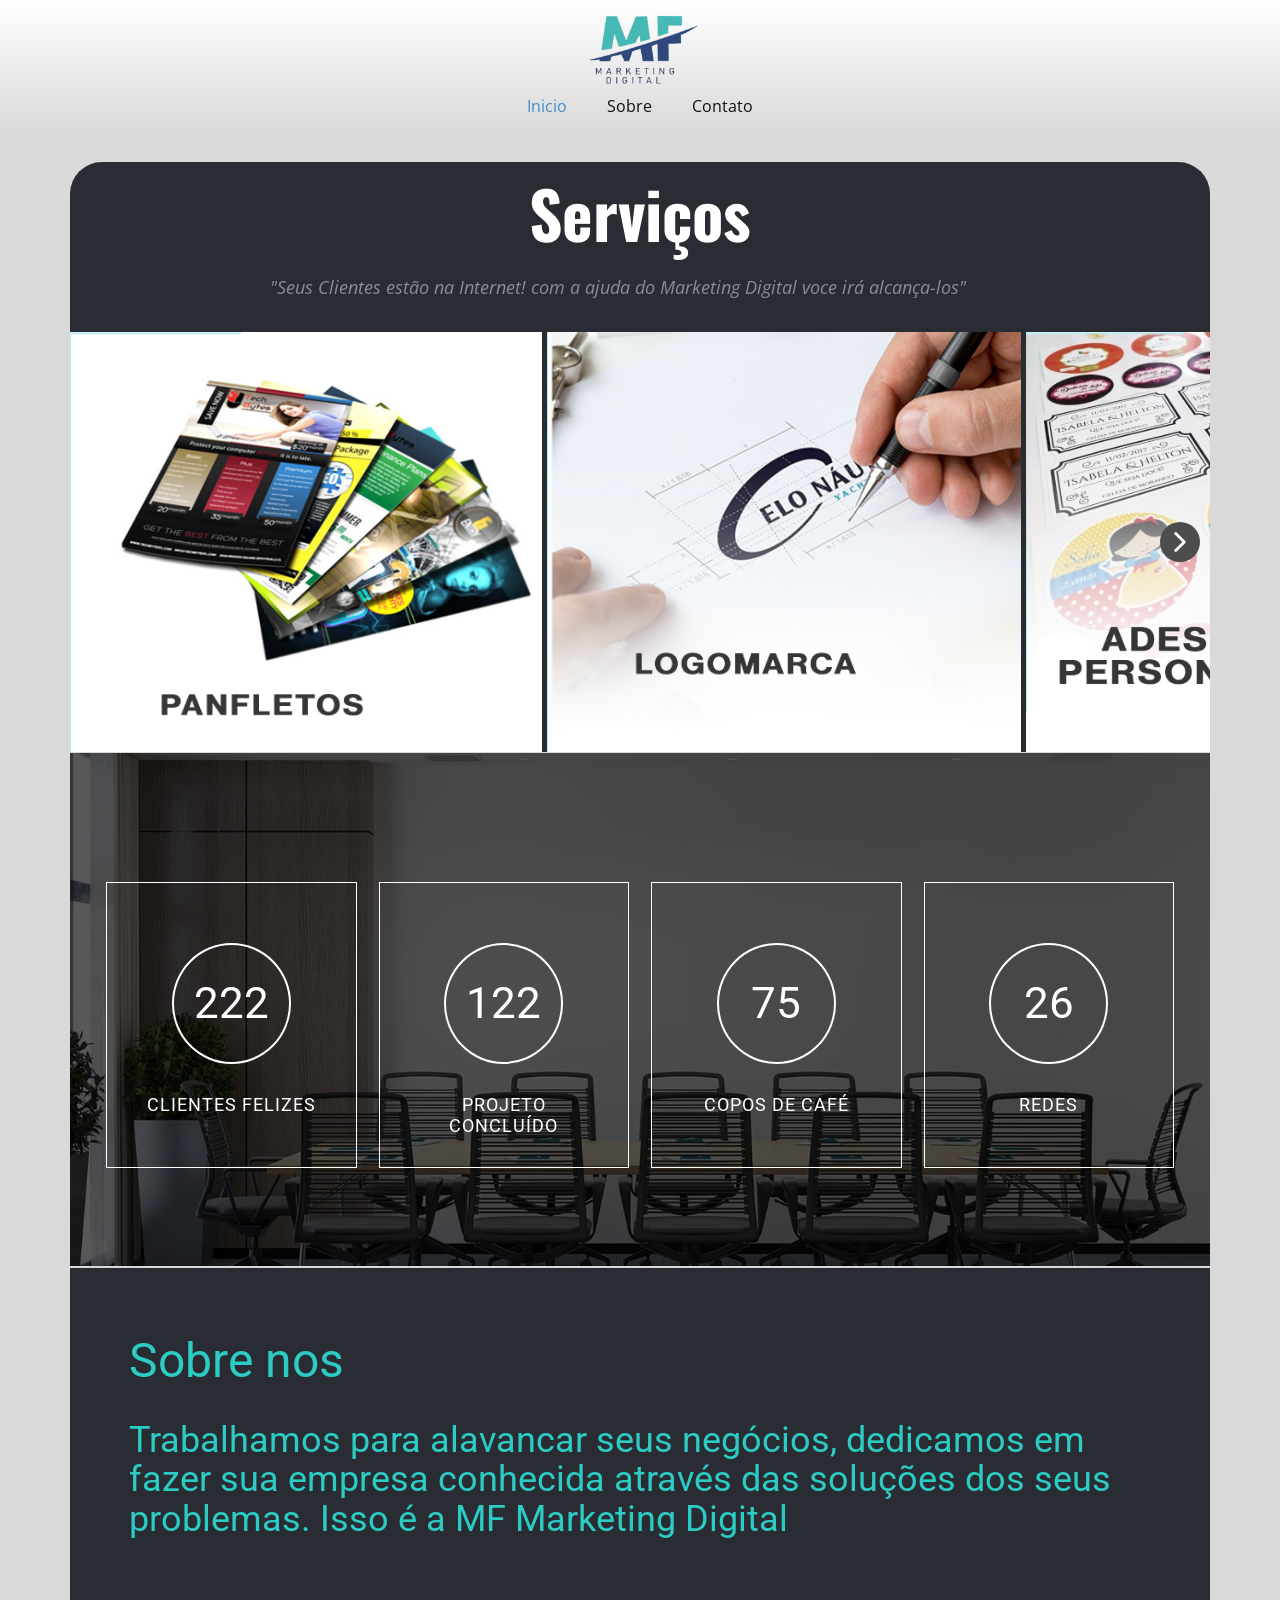
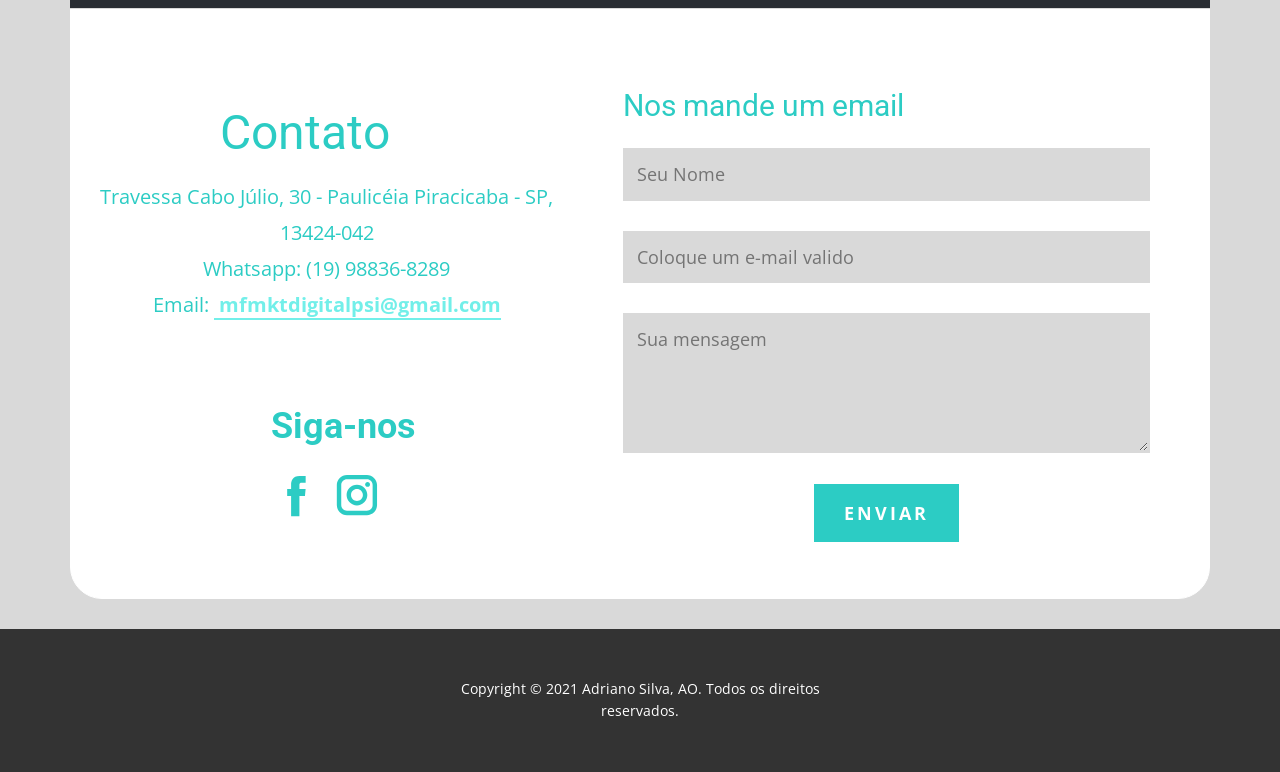
==== commit 547ed230: "Rename MF---Marketing-Digital.html to Index.html" ====
--- a/Index.html
+++ b/Index.html
@@ -1,263 +1,263 @@
-<!DOCTYPE html>
-<html style="font-size: 16px;"><head>
-    <meta name="viewport" content="width=device-width, initial-scale=1.0">
-    <meta charset="utf-8">
-    <meta name="keywords" content="Serviços, Sobre nos, Trabalhamos para alavancar seus negócios, dedicamos em fazer sua empresa conhecida através das soluções dos seus problemas. Isso é a MF Marketing Digital, ​, Contato, Siga-nos">
-    <meta name="description" content="MF - Marketing Digital e publicidade">
-    <meta name="page_type" content="np-template-header-footer-from-plugin">
-    <title>MF - Marketing Digital</title>
-    <link rel="stylesheet" href="MK.css" media="screen">
-<link rel="stylesheet" href="MF---Marketing-Digital.css" media="screen">
-    <script class="u-script" type="text/javascript" src="jquery.js" defer=""></script>
-    <script class="u-script" type="text/javascript" src="MK.js" defer=""></script>
-    <meta property="og:title" content="MF - Marketing Digital e publicidade">
-    <meta property="og:description" content="MF - Marketing Digital e publicidade">
-    <meta property="og:image" content="images/Logo.jpg">
-    <link id="u-theme-google-font" rel="stylesheet" href="https://fonts.googleapis.com/css?family=Roboto:100,100i,300,300i,400,400i,500,500i,700,700i,900,900i|Open+Sans:300,300i,400,400i,600,600i,700,700i,800,800i">
-    <link id="u-page-google-font" rel="stylesheet" href="https://fonts.googleapis.com/css?family=Oswald:200,300,400,500,600,700">
-    
-    
-    
-    
-    
-    <script type="application/ld+json">{
-		"@context": "http://schema.org",
-		"@type": "Organization",
-		"name": "",
-		"logo": "images/Logo-removebg.png"
-}</script>
-    <meta name="theme-color" content="#478ac9">
-    <meta property="og:type" content="website">
-  </head>
-  <body class="u-body"><header class="u-clearfix u-grey-80 u-header u-sticky u-header" id="sec-25a2"><div class="u-container-style u-expanded-width u-gradient u-group u-shape-rectangle u-group-1">
-        <div class="u-container-layout u-valign-middle u-container-layout-1">
-          <a href="MF---Marketing-Digital.html#carousel_4447" data-page-id="760018340" class="u-image u-logo u-image-1" data-image-width="704" data-image-height="489" title="Logo">
-            <img src="images/Logo-removebg.png" class="u-logo-image u-logo-image-1" data-image-width="115.2498">
-          </a>
-          <nav class="u-menu u-menu-dropdown u-offcanvas u-menu-1">
-            <div class="menu-collapse" style="font-size: 1rem; letter-spacing: 0px;">
-              <a class="u-button-style u-custom-left-right-menu-spacing u-custom-padding-bottom u-custom-top-bottom-menu-spacing u-nav-link u-text-active-palette-1-base u-text-hover-palette-2-base" href="#">
-                <svg><use xmlns:xlink="http://www.w3.org/1999/xlink" xlink:href="#menu-hamburger"></use></svg>
-                <svg version="1.1" xmlns="http://www.w3.org/2000/svg" xmlns:xlink="http://www.w3.org/1999/xlink"><defs><symbol id="menu-hamburger" viewBox="0 0 16 16" style="width: 16px; height: 16px;"><rect y="1" width="16" height="2"></rect><rect y="7" width="16" height="2"></rect><rect y="13" width="16" height="2"></rect>
-</symbol>
-</defs></svg>
-              </a>
-            </div>
-            <div class="u-custom-menu u-nav-container">
-              <ul class="u-nav u-unstyled u-nav-1"><li class="u-nav-item"><a class="u-button-style u-nav-link u-text-active-palette-1-base u-text-hover-palette-2-base" href="MF---Marketing-Digital.html#carousel_4447" data-page-id="760018340" style="padding: 10px 20px;">Inicio</a>
-</li><li class="u-nav-item"><a class="u-button-style u-nav-link u-text-active-palette-1-base u-text-hover-palette-2-base" href="MF---Marketing-Digital.html#carousel_a052" data-page-id="760018340" style="padding: 10px 20px;">Sobre</a>
-</li><li class="u-nav-item"><a class="u-button-style u-nav-link u-text-active-palette-1-base u-text-hover-palette-2-base" href="MF---Marketing-Digital.html#carousel_92d1" data-page-id="760018340" style="padding: 10px 20px;">Contato</a>
-</li></ul>
-            </div>
-            <div class="u-custom-menu u-nav-container-collapse">
-              <div class="u-black u-container-style u-inner-container-layout u-opacity u-opacity-95 u-sidenav">
-                <div class="u-sidenav-overflow">
-                  <div class="u-menu-close"></div>
-                  <ul class="u-align-center u-nav u-popupmenu-items u-unstyled u-nav-2"><li class="u-nav-item"><a class="u-button-style u-nav-link" href="MF---Marketing-Digital.html#carousel_4447" data-page-id="760018340" style="padding: 10px 20px;">Inicio</a>
-</li><li class="u-nav-item"><a class="u-button-style u-nav-link" href="MF---Marketing-Digital.html#carousel_a052" data-page-id="760018340" style="padding: 10px 20px;">Sobre</a>
-</li><li class="u-nav-item"><a class="u-button-style u-nav-link" href="MF---Marketing-Digital.html#carousel_92d1" data-page-id="760018340" style="padding: 10px 20px;">Contato</a>
-</li></ul>
-                </div>
-              </div>
-              <div class="u-black u-menu-overlay u-opacity u-opacity-70"></div>
-            </div>
-          </nav>
-        </div>
-      </div></header>
-    <section class="u-align-center u-clearfix u-grey-15 u-section-1" id="carousel_4447">
-      <div class="u-clearfix u-sheet u-sheet-1">
-        <div class="u-container-style u-expanded-width u-group u-palette-5-dark-3 u-radius-32 u-shape-round u-group-1">
-          <div class="u-container-layout u-container-layout-1">
-            <h1 class="u-custom-font u-font-oswald u-text u-text-default u-text-1"><b>Serviços</b>
-            </h1>
-            <p class="u-text u-text-palette-5-dark-1 u-text-2"> "Seus Clientes estão na Internet! com a ajuda do Marketing Digital voce irá alcança-los"</p>
-            <div class="u-align-left u-expanded-width u-gallery u-layout-horizontal u-lightbox u-show-text-on-hover u-gallery-1" id="carousel-d377">
-              <div class="u-gallery-inner u-gallery-inner-1" role="listbox"><div class="u-effect-fade u-gallery-item u-shape-rectangle u-valign-middle u-gallery-item-1"><div class="u-back-slide" data-image-width="1024" data-image-height="911"><img class="u-back-image" src="images/planfletos.png" alt="Planfetos">
-</div><div class="u-align-center u-over-slide u-shading u-valign-middle u-over-slide-1"><h3 class="u-gallery-heading" style="text-transform: uppercase; margin-right: auto; margin-left: auto; width: 166px;">Planfetos</h3><p class="u-gallery-text" style="margin-right: auto; margin-left: auto; width: 1100px;"></p>
-</div>
-</div><div class="u-effect-fade u-gallery-item u-shape-rectangle u-valign-middle u-gallery-item-2"><div class="u-back-slide" data-image-width="1027" data-image-height="910"><img class="u-back-image" src="images/logomarca.png" alt="Logo Marca">
-</div><div class="u-align-center u-over-slide u-shading u-valign-middle u-over-slide-2"><h3 class="u-gallery-heading" style="text-transform: uppercase; margin-right: auto; margin-left: auto; width: 188px;">Logo Marca</h3><p class="u-gallery-text" style="margin-right: auto; margin-left: auto; width: 1100px;"></p>
-</div>
-</div><div class="u-effect-fade u-gallery-item u-shape-rectangle u-valign-middle u-gallery-item-3"><div class="u-back-slide" data-image-width="1080" data-image-height="985"><img class="u-back-image" src="images/adesivos.jpg" alt="Adesivos personalizados">
-</div><div class="u-align-center u-over-slide u-shading u-valign-middle u-over-slide-3"><h3 class="u-gallery-heading" style="text-transform: uppercase; margin-right: auto; margin-left: auto; width: 340px;">Adesivos personalizados</h3><p class="u-gallery-text" style="margin-right: auto; margin-left: auto; width: 1100px;"></p>
-</div>
-</div><div class="u-effect-fade u-gallery-item u-shape-rectangle u-valign-middle u-gallery-item-4"><div class="u-back-slide" data-image-width="1012" data-image-height="896"><img class="u-back-image" src="images/artescartaz.png" alt="Artes">
-</div><div class="u-align-center u-over-slide u-shading u-valign-middle u-over-slide-4"><h3 class="u-gallery-heading" style="text-transform: uppercase; margin-right: auto; margin-left: auto; width: 90px;">Artes</h3><p class="u-gallery-text" style="margin-right: auto; margin-left: auto; width: 1100px;"></p>
-</div>
-</div><div class="u-effect-fade u-gallery-item u-shape-rectangle u-valign-middle u-gallery-item-5"><div class="u-back-slide" data-image-width="1070" data-image-height="899"><img class="u-back-image" src="images/aumentesuasvendas.png" alt="Pubricidade">
-</div><div class="u-align-center u-over-slide u-shading u-valign-middle u-over-slide-5"><h3 class="u-gallery-heading" style="text-transform: uppercase; margin-right: auto; margin-left: auto; width: 187px;">Pubricidade</h3><p class="u-gallery-text" style="margin-right: auto; margin-left: auto; width: 1100px;"></p>
-</div>
-</div><div class="u-effect-fade u-gallery-item u-shape-rectangle u-valign-middle u-gallery-item-6"><div class="u-back-slide" data-image-width="1039" data-image-height="918"><img class="u-back-image" src="images/painelfesta.png" alt="Paineis para festas">
-</div><div class="u-align-center u-over-slide u-shading u-valign-middle u-over-slide-6"><h3 class="u-gallery-heading" style="text-transform: uppercase; margin-right: auto; margin-left: auto; width: 304px;">Paineis para festas</h3><p class="u-gallery-text" style="margin-right: auto; margin-left: auto; width: 1100px;"></p>
-</div>
-</div><div class="u-effect-fade u-gallery-item u-shape-rectangle u-valign-middle u-gallery-item-7"><div class="u-back-slide" data-image-width="1080" data-image-height="901"><img class="u-back-image" src="images/divulgao.png" alt="Marketing digital">
-</div><div class="u-align-center u-over-slide u-shading u-valign-middle u-over-slide-7"><h3 class="u-gallery-heading" style="text-transform: uppercase; margin-right: auto; margin-left: auto; width: 284px;">Marketing digital</h3><p class="u-gallery-text" style="margin-right: auto; margin-left: auto; width: 1100px;"></p>
-</div>
-</div><div class="u-effect-fade u-gallery-item u-shape-rectangle u-valign-middle u-gallery-item-8"><div class="u-back-slide" data-image-width="1080" data-image-height="903"><img class="u-back-image" src="images/market.png" alt="Gerenciamento de redes">
-</div><div class="u-align-center u-over-slide u-shading u-valign-middle u-over-slide-8"><h3 class="u-gallery-heading" style="text-transform: uppercase; margin-right: auto; margin-left: auto; width: 340px;">Gerenciamento de redes</h3><p class="u-gallery-text" style="margin-right: auto; margin-left: auto; width: 1100px;"></p>
-</div>
-</div><div class="u-effect-fade u-gallery-item u-shape-rectangle u-valign-middle u-gallery-item-9"><div class="u-back-slide" data-image-width="1080" data-image-height="901"><img class="u-back-image" src="images/divulgao.png" alt="divulgação certa">
-</div><div class="u-align-center u-over-slide u-shading u-valign-middle u-over-slide-9"><h3 class="u-gallery-heading" style="text-transform: uppercase; margin-right: auto; margin-left: auto; width: 279px;">divulgação certa</h3><p class="u-gallery-text" style="margin-right: auto; margin-left: auto; width: 1100px;"></p>
-</div>
-</div></div>
-              <a class="u-absolute-vcenter u-gallery-nav u-gallery-nav-prev u-grey-70 u-icon-circle u-opacity u-opacity-70 u-spacing-10 u-text-white u-gallery-nav-1" href="#" role="button">
-                <span aria-hidden="true">
-                  <svg viewBox="0 0 451.847 451.847"><path d="M97.141,225.92c0-8.095,3.091-16.192,9.259-22.366L300.689,9.27c12.359-12.359,32.397-12.359,44.751,0
-c12.354,12.354,12.354,32.388,0,44.748L173.525,225.92l171.903,171.909c12.354,12.354,12.354,32.391,0,44.744
-c-12.354,12.365-32.386,12.365-44.745,0l-194.29-194.281C100.226,242.115,97.141,234.018,97.141,225.92z"></path></svg>
-                </span>
-                <span class="sr-only">
-                  <svg viewBox="0 0 451.847 451.847"><path d="M97.141,225.92c0-8.095,3.091-16.192,9.259-22.366L300.689,9.27c12.359-12.359,32.397-12.359,44.751,0
-c12.354,12.354,12.354,32.388,0,44.748L173.525,225.92l171.903,171.909c12.354,12.354,12.354,32.391,0,44.744
-c-12.354,12.365-32.386,12.365-44.745,0l-194.29-194.281C100.226,242.115,97.141,234.018,97.141,225.92z"></path></svg>
-                </span>
-              </a>
-              <a class="u-absolute-vcenter u-gallery-nav u-gallery-nav-next u-grey-70 u-icon-circle u-opacity u-opacity-70 u-spacing-10 u-text-white u-gallery-nav-2" href="#" role="button">
-                <span aria-hidden="true">
-                  <svg viewBox="0 0 451.846 451.847"><path d="M345.441,248.292L151.154,442.573c-12.359,12.365-32.397,12.365-44.75,0c-12.354-12.354-12.354-32.391,0-44.744
-L278.318,225.92L106.409,54.017c-12.354-12.359-12.354-32.394,0-44.748c12.354-12.359,32.391-12.359,44.75,0l194.287,194.284
-c6.177,6.18,9.262,14.271,9.262,22.366C354.708,234.018,351.617,242.115,345.441,248.292z"></path></svg>
-                </span>
-                <span class="sr-only">
-                  <svg viewBox="0 0 451.846 451.847"><path d="M345.441,248.292L151.154,442.573c-12.359,12.365-32.397,12.365-44.75,0c-12.354-12.354-12.354-32.391,0-44.744
-L278.318,225.92L106.409,54.017c-12.354-12.359-12.354-32.394,0-44.748c12.354-12.359,32.391-12.359,44.75,0l194.287,194.284
-c6.177,6.18,9.262,14.271,9.262,22.366C354.708,234.018,351.617,242.115,345.441,248.292z"></path></svg>
-                </span>
-              </a>
-            </div>
-          </div>
-        </div>
-      </div>
-    </section>
-    <section class="u-align-center u-border-1 u-border-grey-15 u-clearfix u-grey-15 u-section-2" src="" id="carousel_093f">
-      <div class="u-clearfix u-image u-shading u-sheet u-valign-middle-md u-image-1" data-image-width="1920" data-image-height="960">
-        <div class="u-expanded-width-md u-expanded-width-sm u-expanded-width-xs u-list u-list-1">
-          <div class="u-repeater u-repeater-1">
-            <div class="u-align-center u-border-1 u-border-white u-container-style u-list-item u-repeater-item u-shape-rectangle">
-              <div class="u-container-layout u-similar-container u-valign-middle-sm u-valign-middle-xs u-container-layout-1">
-                <div class="u-border-2 u-border-white u-container-style u-group u-shape-circle u-group-1">
-                  <div class="u-container-layout u-valign-middle u-container-layout-2">
-                    <h3 class="u-align-center u-text u-text-default u-text-1" data-animation-name="counter" data-animation-event="scroll" data-animation-duration="3000">288</h3>
-                  </div>
-                </div>
-                <h5 class="u-text u-text-default u-text-2">Clientes Felizes</h5>
-              </div>
-            </div>
-            <div class="u-align-center u-border-1 u-border-white u-container-style u-list-item u-repeater-item u-shape-rectangle">
-              <div class="u-container-layout u-similar-container u-valign-middle-sm u-valign-middle-xs u-container-layout-3">
-                <div class="u-border-2 u-border-white u-container-style u-group u-shape-circle u-group-2">
-                  <div class="u-container-layout u-valign-middle u-container-layout-4">
-                    <h3 class="u-align-center u-text u-text-default u-text-3" data-animation-name="counter" data-animation-event="scroll" data-animation-duration="3000">158</h3>
-                  </div>
-                </div>
-                <h5 class="u-text u-text-default u-text-4"> Projeto Concluído</h5>
-              </div>
-            </div>
-            <div class="u-align-center u-border-1 u-border-white u-container-style u-list-item u-repeater-item u-shape-rectangle">
-              <div class="u-container-layout u-similar-container u-valign-middle-sm u-valign-middle-xs u-container-layout-5">
-                <div class="u-border-2 u-border-white u-container-style u-group u-shape-circle u-group-3">
-                  <div class="u-container-layout u-valign-middle u-container-layout-6">
-                    <h3 class="u-align-center u-text u-text-default u-text-5" data-animation-name="counter" data-animation-event="scroll" data-animation-duration="3000">98</h3>
-                  </div>
-                </div>
-                <h5 class="u-text u-text-default u-text-6"> Copos de café</h5>
-              </div>
-            </div>
-            <div class="u-align-center u-border-1 u-border-white u-container-style u-list-item u-repeater-item u-shape-rectangle">
-              <div class="u-container-layout u-similar-container u-valign-middle-sm u-valign-middle-xs u-container-layout-7">
-                <div class="u-border-2 u-border-white u-container-style u-group u-shape-circle u-group-4">
-                  <div class="u-container-layout u-valign-middle u-container-layout-8">
-                    <h3 class="u-align-center u-text u-text-default u-text-7" data-animation-name="counter" data-animation-event="scroll" data-animation-duration="3000">34</h3>
-                  </div>
-                </div>
-                <h5 class="u-text u-text-default u-text-8">Redes</h5>
-              </div>
-            </div>
-          </div>
-        </div>
-      </div>
-    </section>
-    <section class="u-clearfix u-grey-15 u-section-3" id="carousel_a052">
-      <div class="u-clearfix u-sheet u-valign-middle u-sheet-1">
-        <div class="u-clearfix u-expanded-width u-layout-wrap u-palette-5-dark-3 u-layout-wrap-1">
-          <div class="u-gutter-0 u-layout">
-            <div class="u-layout-row">
-              <div class="u-container-style u-layout-cell u-size-60 u-layout-cell-1">
-                <div class="u-container-layout u-container-layout-1">
-                  <h1 class="u-text u-text-default u-text-palette-4-base u-text-1">Sobre nos</h1>
-                  <h2 class="u-text u-text-palette-4-base u-text-2">Trabalhamos para alavancar seus negócios, dedicamos em fazer sua empresa conhecida através das soluções dos seus problemas. Isso é a MF Marketing Digital</h2>
-                </div>
-              </div>
-            </div>
-          </div>
-        </div>
-      </div>
-    </section>
-    <section class="u-clearfix u-grey-15 u-section-4" id="carousel_92d1">
-      <div class="u-clearfix u-sheet u-sheet-1">
-        <div class="u-border-1 u-border-white u-container-style u-expanded-width-sm u-expanded-width-xs u-group u-radius-32 u-shape-round u-white u-group-1">
-          <div class="u-container-layout u-container-layout-1"></div>
-        </div>
-        <div class="u-clearfix u-expanded-width u-gutter-0 u-layout-wrap u-white u-layout-wrap-1">
-          <div class="u-gutter-0 u-layout" style="">
-            <div class="u-layout-row" style="">
-              <div class="u-align-left u-container-style u-layout-cell u-shape-rectangle u-size-27 u-layout-cell-1">
-                <div class="u-container-layout u-container-layout-2">
-                  <h2 class="u-text u-text-palette-4-base u-text-1"></h2>
-                  <h1 class="u-text u-text-default u-text-palette-4-base u-text-2">Contato</h1>
-                  <p class="u-align-center u-text u-text-palette-4-base u-text-3">Travessa Cabo Júlio, 30 - Paulicéia Piracicaba - SP, 13424-042<br>Whatsapp: (19) 98836-8289<br>Email:&nbsp;<a href="mailto:mfmktdigitalpsi@gmail.com" class="u-active-none u-border-2 u-border-active-palette-4-base u-border-hover-palette-4-base u-border-palette-4-light-1 u-btn u-button-link u-button-style u-hover-none u-none u-text-active-palette-4-base u-text-hover-palette-4-base u-text-palette-4-light-1 u-btn-1"> mfmktdigitalpsi@gmail.com</a>
-                  </p>
-                  <h2 class="u-text u-text-default u-text-palette-4-base u-text-4">Siga-nos</h2>
-                  <div class="u-align-left-lg u-align-left-md u-align-left-xl u-social-icons u-spacing-10 u-social-icons-1">
-                    <a class="u-social-url" target="_blank" href="https://www.facebook.com/MFmktdital" title="Facebook"><span class="u-icon u-icon-circle u-social-facebook u-social-icon u-text-palette-4-base u-icon-1">
-                    <svg class="u-svg-link" preserveAspectRatio="xMidYMin slice" viewBox="0 0 112 112" style=""><use xmlns:xlink="http://www.w3.org/1999/xlink" xlink:href="#svg-87ce"></use></svg>
-                    <svg x="0px" y="0px" viewBox="0 0 112 112" id="svg-87ce" class="u-svg-content"><path d="M75.5,28.8H65.4c-1.5,0-4,0.9-4,4.3v9.4h13.9l-1.5,15.8H61.4v45.1H42.8V58.3h-8.8V42.4h8.8V32.2 c0-7.4,3.4-18.8,18.8-18.8h13.8v15.4H75.5z"></path></svg>
-                  </span>
-                    </a>
-                    <a class="u-social-url" target="_blank" href="https://www.instagram.com/agenciamf__/" title="Instagram"><span class="u-icon u-icon-circle u-social-icon u-social-instagram u-text-palette-4-base u-icon-2">
-                    <svg class="u-svg-link" preserveAspectRatio="xMidYMin slice" viewBox="0 0 112 112" style=""><use xmlns:xlink="http://www.w3.org/1999/xlink" xlink:href="#svg-694e"></use></svg>
-                    <svg x="0px" y="0px" viewBox="0 0 112 112" id="svg-694e" class="u-svg-content"><path d="M55.9,32.9c-12.8,0-23.2,10.4-23.2,23.2s10.4,23.2,23.2,23.2s23.2-10.4,23.2-23.2S68.7,32.9,55.9,32.9z M55.9,69.4c-7.4,0-13.3-6-13.3-13.3c-0.1-7.4,6-13.3,13.3-13.3s13.3,6,13.3,13.3C69.3,63.5,63.3,69.4,55.9,69.4z"></path><path d="M79.7,26.8c-3,0-5.4,2.5-5.4,5.4s2.5,5.4,5.4,5.4c3,0,5.4-2.5,5.4-5.4S82.7,26.8,79.7,26.8z"></path><path d="M78.2,11H33.5C21,11,10.8,21.3,10.8,33.7v44.7c0,12.6,10.2,22.8,22.7,22.8h44.7c12.6,0,22.7-10.2,22.7-22.7 V33.7C100.8,21.1,90.6,11,78.2,11z M91,78.4c0,7.1-5.8,12.8-12.8,12.8H33.5c-7.1,0-12.8-5.8-12.8-12.8V33.7 c0-7.1,5.8-12.8,12.8-12.8h44.7c7.1,0,12.8,5.8,12.8,12.8V78.4z"></path></svg>
-                  </span>
-                    </a>
-                  </div>
-                </div>
-              </div>
-              <div class="u-align-left u-container-style u-layout-cell u-shape-rectangle u-size-33 u-white u-layout-cell-2">
-                <div class="u-border-11 u-border-white u-container-layout u-container-layout-3">
-                  <h3 class="u-text u-text-default-lg u-text-default-md u-text-default-xl u-text-palette-4-base u-text-5"> Nos mande um email</h3>
-                  <div class="u-form u-form-1">
-                    <form action="https://formspree.io/f/mbjqaern" method="POST" class="u-clearfix u-form-spacing-30 u-form-vertical u-inner-form" style="padding: 0px;" source="custom" name="form">
-                      <div class="u-form-group u-form-name">
-                        <label for="name-3b9a" class="u-form-control-hidden u-label" wfd-invisible="true">Name</label>
-                        <input type="text" placeholder="Seu Nome" id="name-3b9a" name="nome" class="u-border-2 u-border-grey-15 u-grey-15 u-input u-input-rectangle u-input-1" required="">
-                      </div>
-                      <div class="u-form-email u-form-group">
-                        <label for="email-3b9a" class="u-form-control-hidden u-label" wfd-invisible="true">Email</label>
-                        <input type="email" placeholder="Coloque um e-mail valido" id="email-3b9a" name="email" class="u-border-2 u-border-grey-15 u-grey-15 u-input u-input-rectangle u-input-2" required="">
-                      </div>
-                      <div class="u-form-group u-form-message">
-                        <label for="message-3b9a" class="u-form-control-hidden u-label" wfd-invisible="true">Message</label>
-                        <textarea placeholder="Sua mensagem" rows="4" cols="50" id="message-3b9a" name="Mensagem" class="u-border-2 u-border-grey-15 u-grey-15 u-input u-input-rectangle u-input-3" required=""></textarea>
-                      </div>
-                      <div class="u-align-center u-form-group u-form-submit">
-                        <a href="#" class="u-active-palette-4-light-1 u-border-0 u-btn u-btn-submit u-button-style u-hover-palette-4-light-1 u-palette-4-base u-text-body-alt-color u-btn-2">Enviar</a>
-                        <input type="submit" value="submit" class="u-form-control-hidden" wfd-invisible="true">
-                      </div>
-                      <div class="u-form-send-message u-form-send-success" wfd-invisible="true"> Thank you! Your message has been sent. </div>
-                      <div class="u-form-send-error u-form-send-message" wfd-invisible="true"> Unable to send your message. Please fix errors then try again. </div>
-                      <input type="hidden" value="" name="recaptchaResponse" wfd-invisible="true">
-                    </form>
-                  </div>
-                </div>
-              </div>
-            </div>
-          </div>
-        </div>
-      </div>
-    </section>
-    
-    
-    <footer class="u-align-center u-clearfix u-footer u-grey-80 u-footer" id="sec-894a"><div class="u-clearfix u-sheet u-sheet-1">
-        <p class="u-small-text u-text u-text-variant u-text-1"> Copyright © 2021 Adriano Silva, AO. Todos os direitos reservados.</p>
-      </div></footer>
-    </body></html>+<!DOCTYPE html>
+<html style="font-size: 16px;"><head>
+    <meta name="viewport" content="width=device-width, initial-scale=1.0">
+    <meta charset="utf-8">
+    <meta name="keywords" content="Serviços, Sobre nos, Trabalhamos para alavancar seus negócios, dedicamos em fazer sua empresa conhecida através das soluções dos seus problemas. Isso é a MF Marketing Digital, ​, Contato, Siga-nos">
+    <meta name="description" content="MF - Marketing Digital e publicidade">
+    <meta name="page_type" content="np-template-header-footer-from-plugin">
+    <title>MF - Marketing Digital</title>
+    <link rel="stylesheet" href="MK.css" media="screen">
+<link rel="stylesheet" href="MF---Marketing-Digital.css" media="screen">
+    <script class="u-script" type="text/javascript" src="jquery.js" defer=""></script>
+    <script class="u-script" type="text/javascript" src="MK.js" defer=""></script>
+    <meta property="og:title" content="MF - Marketing Digital e publicidade">
+    <meta property="og:description" content="MF - Marketing Digital e publicidade">
+    <meta property="og:image" content="images/Logo.jpg">
+    <link id="u-theme-google-font" rel="stylesheet" href="https://fonts.googleapis.com/css?family=Roboto:100,100i,300,300i,400,400i,500,500i,700,700i,900,900i|Open+Sans:300,300i,400,400i,600,600i,700,700i,800,800i">
+    <link id="u-page-google-font" rel="stylesheet" href="https://fonts.googleapis.com/css?family=Oswald:200,300,400,500,600,700">
+    
+    
+    
+    
+    
+    <script type="application/ld+json">{
+		"@context": "http://schema.org",
+		"@type": "Organization",
+		"name": "",
+		"logo": "images/Logo-removebg.png"
+}</script>
+    <meta name="theme-color" content="#478ac9">
+    <meta property="og:type" content="website">
+  </head>
+  <body class="u-body"><header class="u-clearfix u-grey-80 u-header u-sticky u-header" id="sec-25a2"><div class="u-container-style u-expanded-width u-gradient u-group u-shape-rectangle u-group-1">
+        <div class="u-container-layout u-valign-middle u-container-layout-1">
+          <a href="MF---Marketing-Digital.html#carousel_4447" data-page-id="760018340" class="u-image u-logo u-image-1" data-image-width="704" data-image-height="489" title="Logo">
+            <img src="images/Logo-removebg.png" class="u-logo-image u-logo-image-1" data-image-width="115.2498">
+          </a>
+          <nav class="u-menu u-menu-dropdown u-offcanvas u-menu-1">
+            <div class="menu-collapse" style="font-size: 1rem; letter-spacing: 0px;">
+              <a class="u-button-style u-custom-left-right-menu-spacing u-custom-padding-bottom u-custom-top-bottom-menu-spacing u-nav-link u-text-active-palette-1-base u-text-hover-palette-2-base" href="#">
+                <svg><use xmlns:xlink="http://www.w3.org/1999/xlink" xlink:href="#menu-hamburger"></use></svg>
+                <svg version="1.1" xmlns="http://www.w3.org/2000/svg" xmlns:xlink="http://www.w3.org/1999/xlink"><defs><symbol id="menu-hamburger" viewBox="0 0 16 16" style="width: 16px; height: 16px;"><rect y="1" width="16" height="2"></rect><rect y="7" width="16" height="2"></rect><rect y="13" width="16" height="2"></rect>
+</symbol>
+</defs></svg>
+              </a>
+            </div>
+            <div class="u-custom-menu u-nav-container">
+              <ul class="u-nav u-unstyled u-nav-1"><li class="u-nav-item"><a class="u-button-style u-nav-link u-text-active-palette-1-base u-text-hover-palette-2-base" href="MF---Marketing-Digital.html#carousel_4447" data-page-id="760018340" style="padding: 10px 20px;">Inicio</a>
+</li><li class="u-nav-item"><a class="u-button-style u-nav-link u-text-active-palette-1-base u-text-hover-palette-2-base" href="MF---Marketing-Digital.html#carousel_a052" data-page-id="760018340" style="padding: 10px 20px;">Sobre</a>
+</li><li class="u-nav-item"><a class="u-button-style u-nav-link u-text-active-palette-1-base u-text-hover-palette-2-base" href="MF---Marketing-Digital.html#carousel_92d1" data-page-id="760018340" style="padding: 10px 20px;">Contato</a>
+</li></ul>
+            </div>
+            <div class="u-custom-menu u-nav-container-collapse">
+              <div class="u-black u-container-style u-inner-container-layout u-opacity u-opacity-95 u-sidenav">
+                <div class="u-sidenav-overflow">
+                  <div class="u-menu-close"></div>
+                  <ul class="u-align-center u-nav u-popupmenu-items u-unstyled u-nav-2"><li class="u-nav-item"><a class="u-button-style u-nav-link" href="MF---Marketing-Digital.html#carousel_4447" data-page-id="760018340" style="padding: 10px 20px;">Inicio</a>
+</li><li class="u-nav-item"><a class="u-button-style u-nav-link" href="MF---Marketing-Digital.html#carousel_a052" data-page-id="760018340" style="padding: 10px 20px;">Sobre</a>
+</li><li class="u-nav-item"><a class="u-button-style u-nav-link" href="MF---Marketing-Digital.html#carousel_92d1" data-page-id="760018340" style="padding: 10px 20px;">Contato</a>
+</li></ul>
+                </div>
+              </div>
+              <div class="u-black u-menu-overlay u-opacity u-opacity-70"></div>
+            </div>
+          </nav>
+        </div>
+      </div></header>
+    <section class="u-align-center u-clearfix u-grey-15 u-section-1" id="carousel_4447">
+      <div class="u-clearfix u-sheet u-sheet-1">
+        <div class="u-container-style u-expanded-width u-group u-palette-5-dark-3 u-radius-32 u-shape-round u-group-1">
+          <div class="u-container-layout u-container-layout-1">
+            <h1 class="u-custom-font u-font-oswald u-text u-text-default u-text-1"><b>Serviços</b>
+            </h1>
+            <p class="u-text u-text-palette-5-dark-1 u-text-2"> "Seus Clientes estão na Internet! com a ajuda do Marketing Digital voce irá alcança-los"</p>
+            <div class="u-align-left u-expanded-width u-gallery u-layout-horizontal u-lightbox u-show-text-on-hover u-gallery-1" id="carousel-d377">
+              <div class="u-gallery-inner u-gallery-inner-1" role="listbox"><div class="u-effect-fade u-gallery-item u-shape-rectangle u-valign-middle u-gallery-item-1"><div class="u-back-slide" data-image-width="1024" data-image-height="911"><img class="u-back-image" src="images/planfletos.png" alt="Planfetos">
+</div><div class="u-align-center u-over-slide u-shading u-valign-middle u-over-slide-1"><h3 class="u-gallery-heading" style="text-transform: uppercase; margin-right: auto; margin-left: auto; width: 166px;">Planfetos</h3><p class="u-gallery-text" style="margin-right: auto; margin-left: auto; width: 1100px;"></p>
+</div>
+</div><div class="u-effect-fade u-gallery-item u-shape-rectangle u-valign-middle u-gallery-item-2"><div class="u-back-slide" data-image-width="1027" data-image-height="910"><img class="u-back-image" src="images/logomarca.png" alt="Logo Marca">
+</div><div class="u-align-center u-over-slide u-shading u-valign-middle u-over-slide-2"><h3 class="u-gallery-heading" style="text-transform: uppercase; margin-right: auto; margin-left: auto; width: 188px;">Logo Marca</h3><p class="u-gallery-text" style="margin-right: auto; margin-left: auto; width: 1100px;"></p>
+</div>
+</div><div class="u-effect-fade u-gallery-item u-shape-rectangle u-valign-middle u-gallery-item-3"><div class="u-back-slide" data-image-width="1080" data-image-height="985"><img class="u-back-image" src="images/adesivos.jpg" alt="Adesivos personalizados">
+</div><div class="u-align-center u-over-slide u-shading u-valign-middle u-over-slide-3"><h3 class="u-gallery-heading" style="text-transform: uppercase; margin-right: auto; margin-left: auto; width: 340px;">Adesivos personalizados</h3><p class="u-gallery-text" style="margin-right: auto; margin-left: auto; width: 1100px;"></p>
+</div>
+</div><div class="u-effect-fade u-gallery-item u-shape-rectangle u-valign-middle u-gallery-item-4"><div class="u-back-slide" data-image-width="1012" data-image-height="896"><img class="u-back-image" src="images/artescartaz.png" alt="Artes">
+</div><div class="u-align-center u-over-slide u-shading u-valign-middle u-over-slide-4"><h3 class="u-gallery-heading" style="text-transform: uppercase; margin-right: auto; margin-left: auto; width: 90px;">Artes</h3><p class="u-gallery-text" style="margin-right: auto; margin-left: auto; width: 1100px;"></p>
+</div>
+</div><div class="u-effect-fade u-gallery-item u-shape-rectangle u-valign-middle u-gallery-item-5"><div class="u-back-slide" data-image-width="1070" data-image-height="899"><img class="u-back-image" src="images/aumentesuasvendas.png" alt="Pubricidade">
+</div><div class="u-align-center u-over-slide u-shading u-valign-middle u-over-slide-5"><h3 class="u-gallery-heading" style="text-transform: uppercase; margin-right: auto; margin-left: auto; width: 187px;">Pubricidade</h3><p class="u-gallery-text" style="margin-right: auto; margin-left: auto; width: 1100px;"></p>
+</div>
+</div><div class="u-effect-fade u-gallery-item u-shape-rectangle u-valign-middle u-gallery-item-6"><div class="u-back-slide" data-image-width="1039" data-image-height="918"><img class="u-back-image" src="images/painelfesta.png" alt="Paineis para festas">
+</div><div class="u-align-center u-over-slide u-shading u-valign-middle u-over-slide-6"><h3 class="u-gallery-heading" style="text-transform: uppercase; margin-right: auto; margin-left: auto; width: 304px;">Paineis para festas</h3><p class="u-gallery-text" style="margin-right: auto; margin-left: auto; width: 1100px;"></p>
+</div>
+</div><div class="u-effect-fade u-gallery-item u-shape-rectangle u-valign-middle u-gallery-item-7"><div class="u-back-slide" data-image-width="1080" data-image-height="901"><img class="u-back-image" src="images/divulgao.png" alt="Marketing digital">
+</div><div class="u-align-center u-over-slide u-shading u-valign-middle u-over-slide-7"><h3 class="u-gallery-heading" style="text-transform: uppercase; margin-right: auto; margin-left: auto; width: 284px;">Marketing digital</h3><p class="u-gallery-text" style="margin-right: auto; margin-left: auto; width: 1100px;"></p>
+</div>
+</div><div class="u-effect-fade u-gallery-item u-shape-rectangle u-valign-middle u-gallery-item-8"><div class="u-back-slide" data-image-width="1080" data-image-height="903"><img class="u-back-image" src="images/market.png" alt="Gerenciamento de redes">
+</div><div class="u-align-center u-over-slide u-shading u-valign-middle u-over-slide-8"><h3 class="u-gallery-heading" style="text-transform: uppercase; margin-right: auto; margin-left: auto; width: 340px;">Gerenciamento de redes</h3><p class="u-gallery-text" style="margin-right: auto; margin-left: auto; width: 1100px;"></p>
+</div>
+</div><div class="u-effect-fade u-gallery-item u-shape-rectangle u-valign-middle u-gallery-item-9"><div class="u-back-slide" data-image-width="1080" data-image-height="901"><img class="u-back-image" src="images/divulgao.png" alt="divulgação certa">
+</div><div class="u-align-center u-over-slide u-shading u-valign-middle u-over-slide-9"><h3 class="u-gallery-heading" style="text-transform: uppercase; margin-right: auto; margin-left: auto; width: 279px;">divulgação certa</h3><p class="u-gallery-text" style="margin-right: auto; margin-left: auto; width: 1100px;"></p>
+</div>
+</div></div>
+              <a class="u-absolute-vcenter u-gallery-nav u-gallery-nav-prev u-grey-70 u-icon-circle u-opacity u-opacity-70 u-spacing-10 u-text-white u-gallery-nav-1" href="#" role="button">
+                <span aria-hidden="true">
+                  <svg viewBox="0 0 451.847 451.847"><path d="M97.141,225.92c0-8.095,3.091-16.192,9.259-22.366L300.689,9.27c12.359-12.359,32.397-12.359,44.751,0
+c12.354,12.354,12.354,32.388,0,44.748L173.525,225.92l171.903,171.909c12.354,12.354,12.354,32.391,0,44.744
+c-12.354,12.365-32.386,12.365-44.745,0l-194.29-194.281C100.226,242.115,97.141,234.018,97.141,225.92z"></path></svg>
+                </span>
+                <span class="sr-only">
+                  <svg viewBox="0 0 451.847 451.847"><path d="M97.141,225.92c0-8.095,3.091-16.192,9.259-22.366L300.689,9.27c12.359-12.359,32.397-12.359,44.751,0
+c12.354,12.354,12.354,32.388,0,44.748L173.525,225.92l171.903,171.909c12.354,12.354,12.354,32.391,0,44.744
+c-12.354,12.365-32.386,12.365-44.745,0l-194.29-194.281C100.226,242.115,97.141,234.018,97.141,225.92z"></path></svg>
+                </span>
+              </a>
+              <a class="u-absolute-vcenter u-gallery-nav u-gallery-nav-next u-grey-70 u-icon-circle u-opacity u-opacity-70 u-spacing-10 u-text-white u-gallery-nav-2" href="#" role="button">
+                <span aria-hidden="true">
+                  <svg viewBox="0 0 451.846 451.847"><path d="M345.441,248.292L151.154,442.573c-12.359,12.365-32.397,12.365-44.75,0c-12.354-12.354-12.354-32.391,0-44.744
+L278.318,225.92L106.409,54.017c-12.354-12.359-12.354-32.394,0-44.748c12.354-12.359,32.391-12.359,44.75,0l194.287,194.284
+c6.177,6.18,9.262,14.271,9.262,22.366C354.708,234.018,351.617,242.115,345.441,248.292z"></path></svg>
+                </span>
+                <span class="sr-only">
+                  <svg viewBox="0 0 451.846 451.847"><path d="M345.441,248.292L151.154,442.573c-12.359,12.365-32.397,12.365-44.75,0c-12.354-12.354-12.354-32.391,0-44.744
+L278.318,225.92L106.409,54.017c-12.354-12.359-12.354-32.394,0-44.748c12.354-12.359,32.391-12.359,44.75,0l194.287,194.284
+c6.177,6.18,9.262,14.271,9.262,22.366C354.708,234.018,351.617,242.115,345.441,248.292z"></path></svg>
+                </span>
+              </a>
+            </div>
+          </div>
+        </div>
+      </div>
+    </section>
+    <section class="u-align-center u-border-1 u-border-grey-15 u-clearfix u-grey-15 u-section-2" src="" id="carousel_093f">
+      <div class="u-clearfix u-image u-shading u-sheet u-valign-middle-md u-image-1" data-image-width="1920" data-image-height="960">
+        <div class="u-expanded-width-md u-expanded-width-sm u-expanded-width-xs u-list u-list-1">
+          <div class="u-repeater u-repeater-1">
+            <div class="u-align-center u-border-1 u-border-white u-container-style u-list-item u-repeater-item u-shape-rectangle">
+              <div class="u-container-layout u-similar-container u-valign-middle-sm u-valign-middle-xs u-container-layout-1">
+                <div class="u-border-2 u-border-white u-container-style u-group u-shape-circle u-group-1">
+                  <div class="u-container-layout u-valign-middle u-container-layout-2">
+                    <h3 class="u-align-center u-text u-text-default u-text-1" data-animation-name="counter" data-animation-event="scroll" data-animation-duration="3000">288</h3>
+                  </div>
+                </div>
+                <h5 class="u-text u-text-default u-text-2">Clientes Felizes</h5>
+              </div>
+            </div>
+            <div class="u-align-center u-border-1 u-border-white u-container-style u-list-item u-repeater-item u-shape-rectangle">
+              <div class="u-container-layout u-similar-container u-valign-middle-sm u-valign-middle-xs u-container-layout-3">
+                <div class="u-border-2 u-border-white u-container-style u-group u-shape-circle u-group-2">
+                  <div class="u-container-layout u-valign-middle u-container-layout-4">
+                    <h3 class="u-align-center u-text u-text-default u-text-3" data-animation-name="counter" data-animation-event="scroll" data-animation-duration="3000">158</h3>
+                  </div>
+                </div>
+                <h5 class="u-text u-text-default u-text-4"> Projeto Concluído</h5>
+              </div>
+            </div>
+            <div class="u-align-center u-border-1 u-border-white u-container-style u-list-item u-repeater-item u-shape-rectangle">
+              <div class="u-container-layout u-similar-container u-valign-middle-sm u-valign-middle-xs u-container-layout-5">
+                <div class="u-border-2 u-border-white u-container-style u-group u-shape-circle u-group-3">
+                  <div class="u-container-layout u-valign-middle u-container-layout-6">
+                    <h3 class="u-align-center u-text u-text-default u-text-5" data-animation-name="counter" data-animation-event="scroll" data-animation-duration="3000">98</h3>
+                  </div>
+                </div>
+                <h5 class="u-text u-text-default u-text-6"> Copos de café</h5>
+              </div>
+            </div>
+            <div class="u-align-center u-border-1 u-border-white u-container-style u-list-item u-repeater-item u-shape-rectangle">
+              <div class="u-container-layout u-similar-container u-valign-middle-sm u-valign-middle-xs u-container-layout-7">
+                <div class="u-border-2 u-border-white u-container-style u-group u-shape-circle u-group-4">
+                  <div class="u-container-layout u-valign-middle u-container-layout-8">
+                    <h3 class="u-align-center u-text u-text-default u-text-7" data-animation-name="counter" data-animation-event="scroll" data-animation-duration="3000">34</h3>
+                  </div>
+                </div>
+                <h5 class="u-text u-text-default u-text-8">Redes</h5>
+              </div>
+            </div>
+          </div>
+        </div>
+      </div>
+    </section>
+    <section class="u-clearfix u-grey-15 u-section-3" id="carousel_a052">
+      <div class="u-clearfix u-sheet u-valign-middle u-sheet-1">
+        <div class="u-clearfix u-expanded-width u-layout-wrap u-palette-5-dark-3 u-layout-wrap-1">
+          <div class="u-gutter-0 u-layout">
+            <div class="u-layout-row">
+              <div class="u-container-style u-layout-cell u-size-60 u-layout-cell-1">
+                <div class="u-container-layout u-container-layout-1">
+                  <h1 class="u-text u-text-default u-text-palette-4-base u-text-1">Sobre nos</h1>
+                  <h2 class="u-text u-text-palette-4-base u-text-2">Trabalhamos para alavancar seus negócios, dedicamos em fazer sua empresa conhecida através das soluções dos seus problemas. Isso é a MF Marketing Digital</h2>
+                </div>
+              </div>
+            </div>
+          </div>
+        </div>
+      </div>
+    </section>
+    <section class="u-clearfix u-grey-15 u-section-4" id="carousel_92d1">
+      <div class="u-clearfix u-sheet u-sheet-1">
+        <div class="u-border-1 u-border-white u-container-style u-expanded-width-sm u-expanded-width-xs u-group u-radius-32 u-shape-round u-white u-group-1">
+          <div class="u-container-layout u-container-layout-1"></div>
+        </div>
+        <div class="u-clearfix u-expanded-width u-gutter-0 u-layout-wrap u-white u-layout-wrap-1">
+          <div class="u-gutter-0 u-layout" style="">
+            <div class="u-layout-row" style="">
+              <div class="u-align-left u-container-style u-layout-cell u-shape-rectangle u-size-27 u-layout-cell-1">
+                <div class="u-container-layout u-container-layout-2">
+                  <h2 class="u-text u-text-palette-4-base u-text-1"></h2>
+                  <h1 class="u-text u-text-default u-text-palette-4-base u-text-2">Contato</h1>
+                  <p class="u-align-center u-text u-text-palette-4-base u-text-3">Travessa Cabo Júlio, 30 - Paulicéia Piracicaba - SP, 13424-042<br>Whatsapp: (19) 98836-8289<br>Email:&nbsp;<a href="mailto:mfmktdigitalpsi@gmail.com" class="u-active-none u-border-2 u-border-active-palette-4-base u-border-hover-palette-4-base u-border-palette-4-light-1 u-btn u-button-link u-button-style u-hover-none u-none u-text-active-palette-4-base u-text-hover-palette-4-base u-text-palette-4-light-1 u-btn-1"> mfmktdigitalpsi@gmail.com</a>
+                  </p>
+                  <h2 class="u-text u-text-default u-text-palette-4-base u-text-4">Siga-nos</h2>
+                  <div class="u-align-left-lg u-align-left-md u-align-left-xl u-social-icons u-spacing-10 u-social-icons-1">
+                    <a class="u-social-url" target="_blank" href="https://www.facebook.com/MFmktdital" title="Facebook"><span class="u-icon u-icon-circle u-social-facebook u-social-icon u-text-palette-4-base u-icon-1">
+                    <svg class="u-svg-link" preserveAspectRatio="xMidYMin slice" viewBox="0 0 112 112" style=""><use xmlns:xlink="http://www.w3.org/1999/xlink" xlink:href="#svg-87ce"></use></svg>
+                    <svg x="0px" y="0px" viewBox="0 0 112 112" id="svg-87ce" class="u-svg-content"><path d="M75.5,28.8H65.4c-1.5,0-4,0.9-4,4.3v9.4h13.9l-1.5,15.8H61.4v45.1H42.8V58.3h-8.8V42.4h8.8V32.2 c0-7.4,3.4-18.8,18.8-18.8h13.8v15.4H75.5z"></path></svg>
+                  </span>
+                    </a>
+                    <a class="u-social-url" target="_blank" href="https://www.instagram.com/agenciamf__/" title="Instagram"><span class="u-icon u-icon-circle u-social-icon u-social-instagram u-text-palette-4-base u-icon-2">
+                    <svg class="u-svg-link" preserveAspectRatio="xMidYMin slice" viewBox="0 0 112 112" style=""><use xmlns:xlink="http://www.w3.org/1999/xlink" xlink:href="#svg-694e"></use></svg>
+                    <svg x="0px" y="0px" viewBox="0 0 112 112" id="svg-694e" class="u-svg-content"><path d="M55.9,32.9c-12.8,0-23.2,10.4-23.2,23.2s10.4,23.2,23.2,23.2s23.2-10.4,23.2-23.2S68.7,32.9,55.9,32.9z M55.9,69.4c-7.4,0-13.3-6-13.3-13.3c-0.1-7.4,6-13.3,13.3-13.3s13.3,6,13.3,13.3C69.3,63.5,63.3,69.4,55.9,69.4z"></path><path d="M79.7,26.8c-3,0-5.4,2.5-5.4,5.4s2.5,5.4,5.4,5.4c3,0,5.4-2.5,5.4-5.4S82.7,26.8,79.7,26.8z"></path><path d="M78.2,11H33.5C21,11,10.8,21.3,10.8,33.7v44.7c0,12.6,10.2,22.8,22.7,22.8h44.7c12.6,0,22.7-10.2,22.7-22.7 V33.7C100.8,21.1,90.6,11,78.2,11z M91,78.4c0,7.1-5.8,12.8-12.8,12.8H33.5c-7.1,0-12.8-5.8-12.8-12.8V33.7 c0-7.1,5.8-12.8,12.8-12.8h44.7c7.1,0,12.8,5.8,12.8,12.8V78.4z"></path></svg>
+                  </span>
+                    </a>
+                  </div>
+                </div>
+              </div>
+              <div class="u-align-left u-container-style u-layout-cell u-shape-rectangle u-size-33 u-white u-layout-cell-2">
+                <div class="u-border-11 u-border-white u-container-layout u-container-layout-3">
+                  <h3 class="u-text u-text-default-lg u-text-default-md u-text-default-xl u-text-palette-4-base u-text-5"> Nos mande um email</h3>
+                  <div class="u-form u-form-1">
+                    <form action="https://formspree.io/f/mbjqaern" method="POST" class="u-clearfix u-form-spacing-30 u-form-vertical u-inner-form" style="padding: 0px;" source="custom" name="form">
+                      <div class="u-form-group u-form-name">
+                        <label for="name-3b9a" class="u-form-control-hidden u-label" wfd-invisible="true">Name</label>
+                        <input type="text" placeholder="Seu Nome" id="name-3b9a" name="nome" class="u-border-2 u-border-grey-15 u-grey-15 u-input u-input-rectangle u-input-1" required="">
+                      </div>
+                      <div class="u-form-email u-form-group">
+                        <label for="email-3b9a" class="u-form-control-hidden u-label" wfd-invisible="true">Email</label>
+                        <input type="email" placeholder="Coloque um e-mail valido" id="email-3b9a" name="email" class="u-border-2 u-border-grey-15 u-grey-15 u-input u-input-rectangle u-input-2" required="">
+                      </div>
+                      <div class="u-form-group u-form-message">
+                        <label for="message-3b9a" class="u-form-control-hidden u-label" wfd-invisible="true">Message</label>
+                        <textarea placeholder="Sua mensagem" rows="4" cols="50" id="message-3b9a" name="Mensagem" class="u-border-2 u-border-grey-15 u-grey-15 u-input u-input-rectangle u-input-3" required=""></textarea>
+                      </div>
+                      <div class="u-align-center u-form-group u-form-submit">
+                        <a href="#" class="u-active-palette-4-light-1 u-border-0 u-btn u-btn-submit u-button-style u-hover-palette-4-light-1 u-palette-4-base u-text-body-alt-color u-btn-2">Enviar</a>
+                        <input type="submit" value="submit" class="u-form-control-hidden" wfd-invisible="true">
+                      </div>
+                      <div class="u-form-send-message u-form-send-success" wfd-invisible="true"> Thank you! Your message has been sent. </div>
+                      <div class="u-form-send-error u-form-send-message" wfd-invisible="true"> Unable to send your message. Please fix errors then try again. </div>
+                      <input type="hidden" value="" name="recaptchaResponse" wfd-invisible="true">
+                    </form>
+                  </div>
+                </div>
+              </div>
+            </div>
+          </div>
+        </div>
+      </div>
+    </section>
+    
+    
+    <footer class="u-align-center u-clearfix u-footer u-grey-80 u-footer" id="sec-894a"><div class="u-clearfix u-sheet u-sheet-1">
+        <p class="u-small-text u-text u-text-variant u-text-1"> Copyright © 2021 Adriano Silva, AO. Todos os direitos reservados.</p>
+      </div></footer>
+    </body></html>
